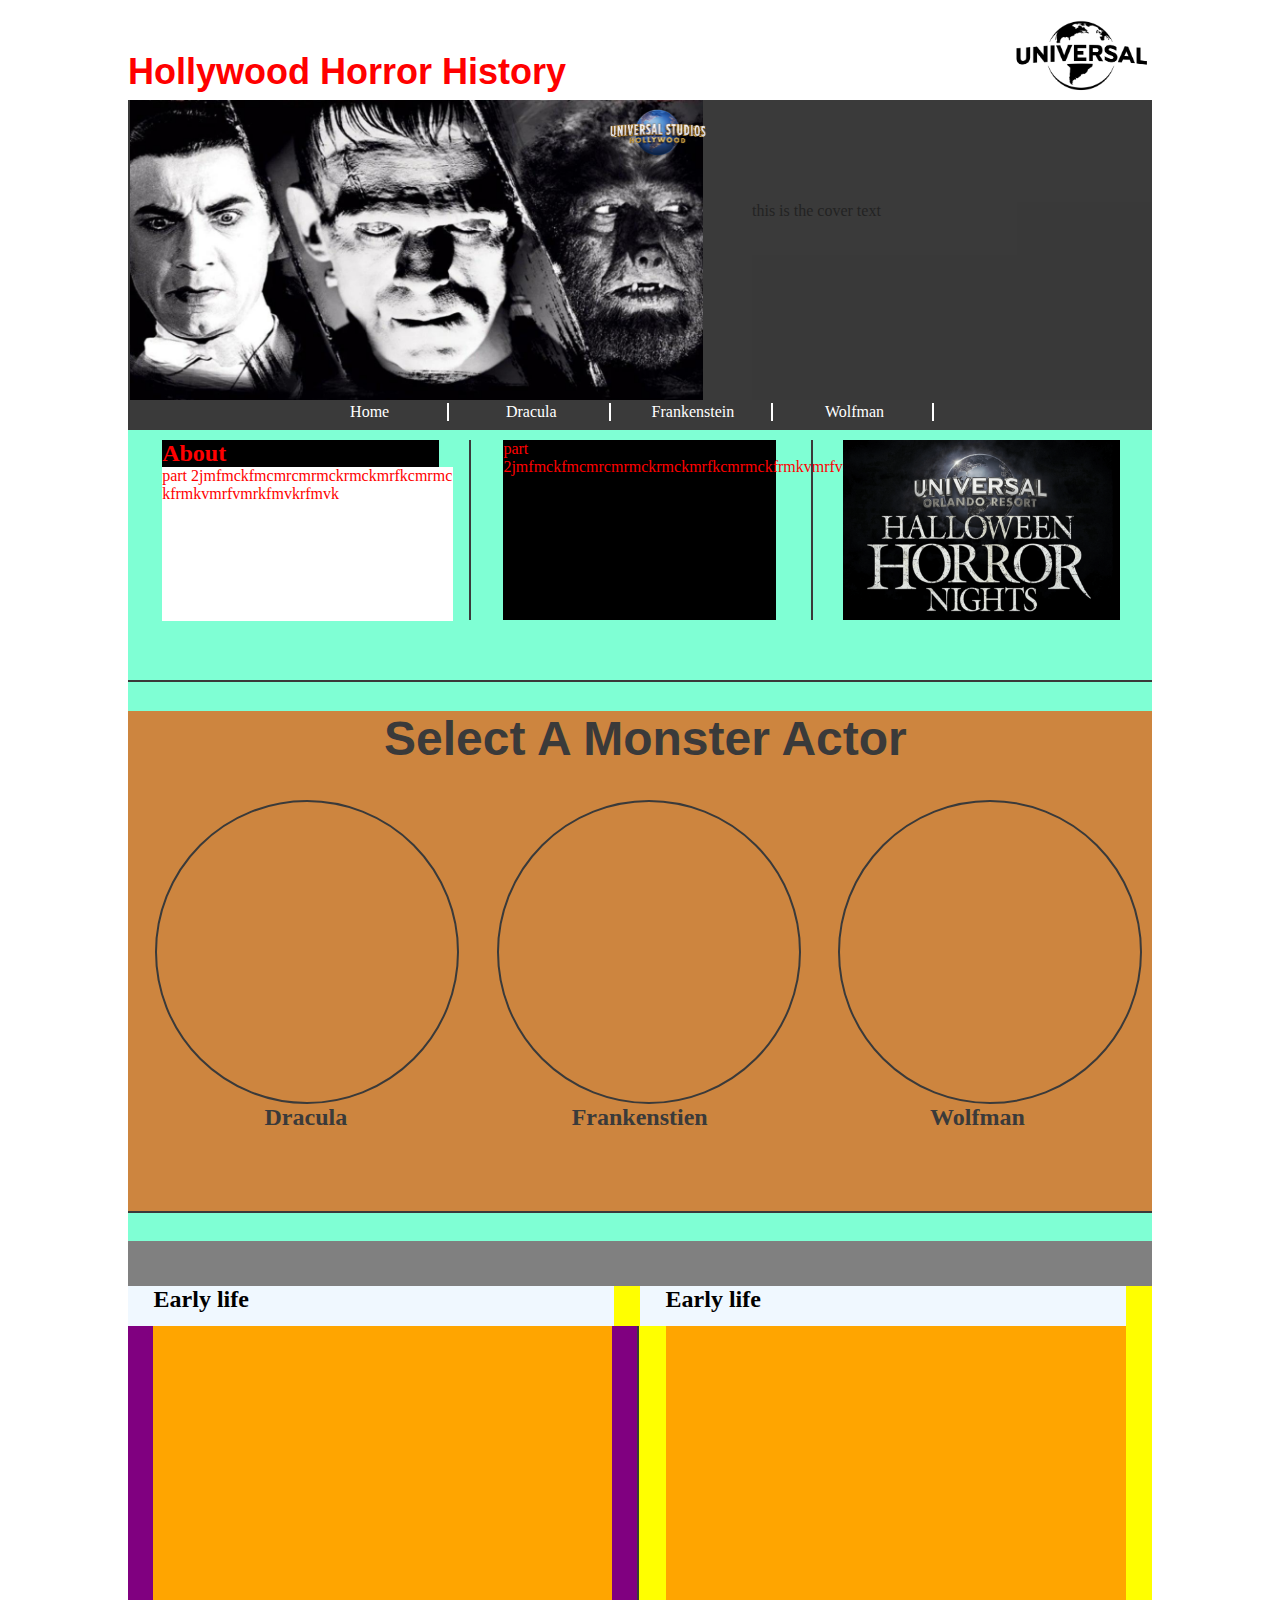
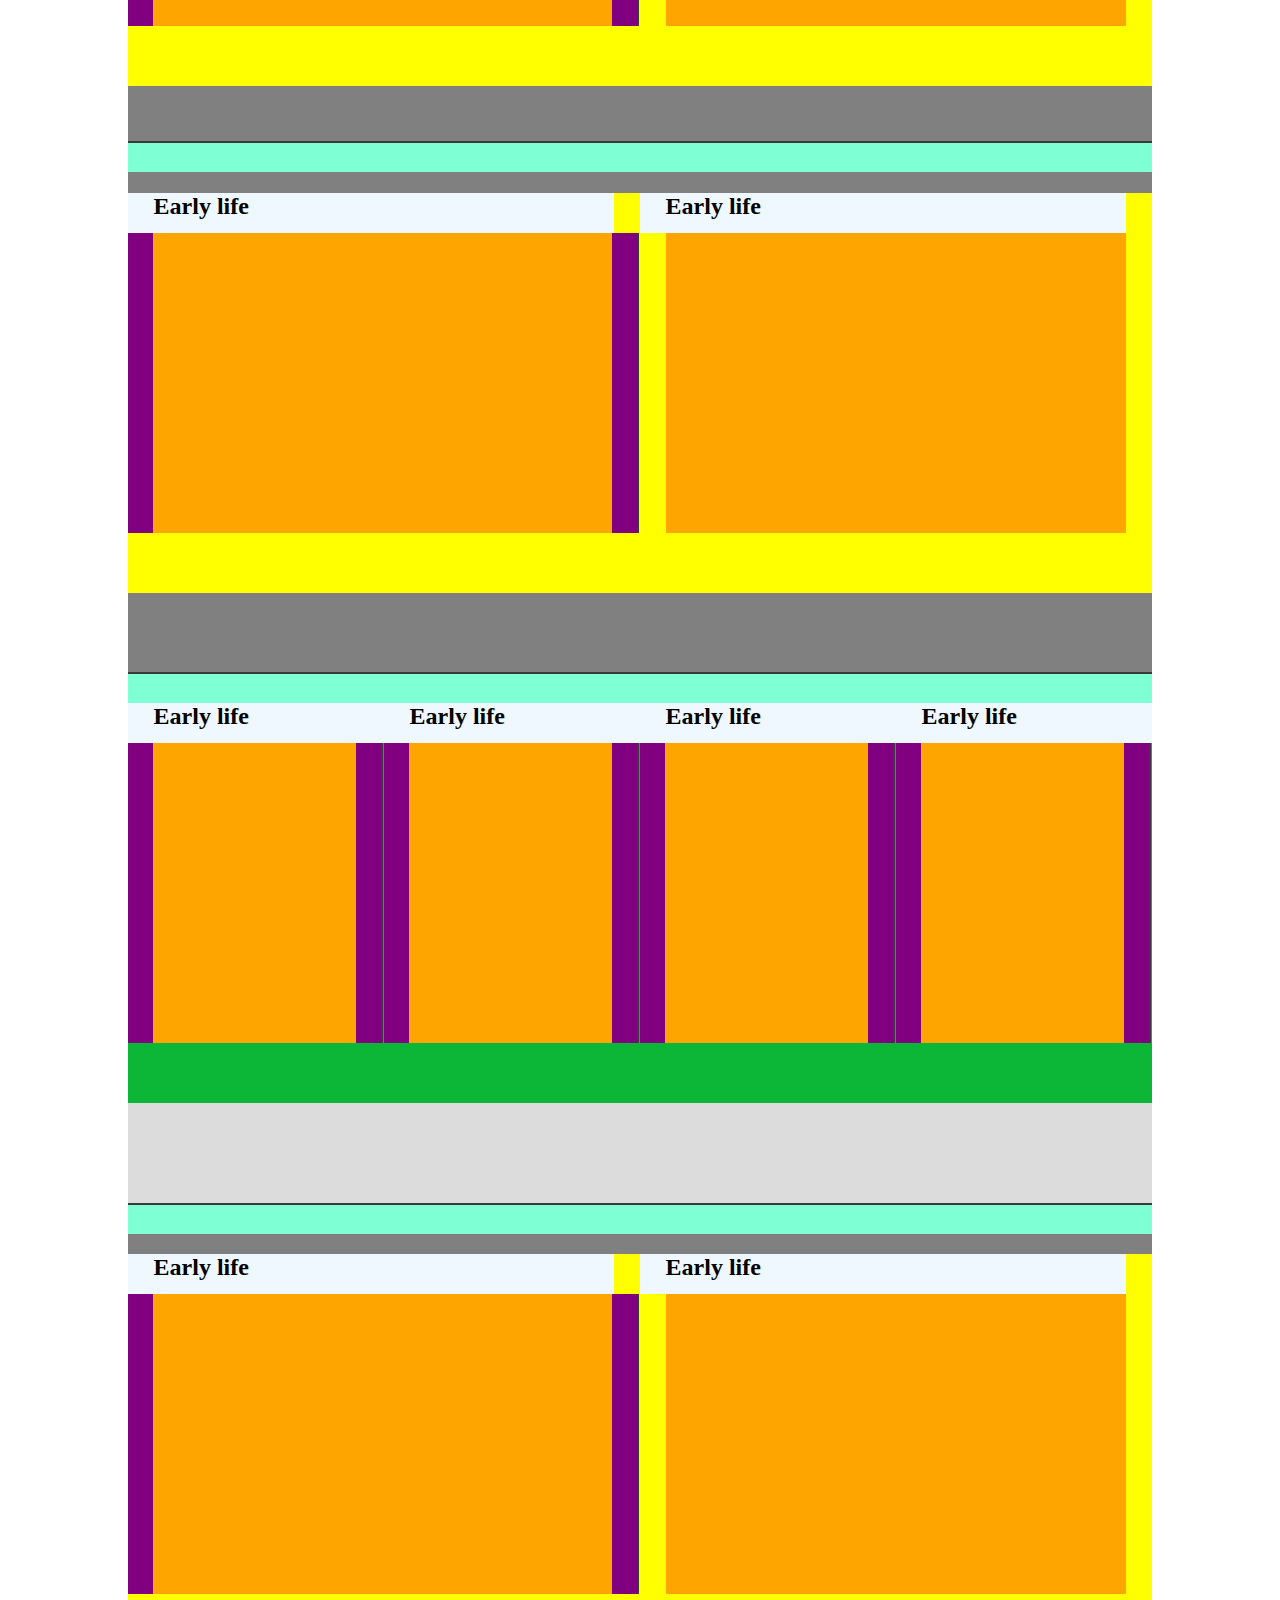
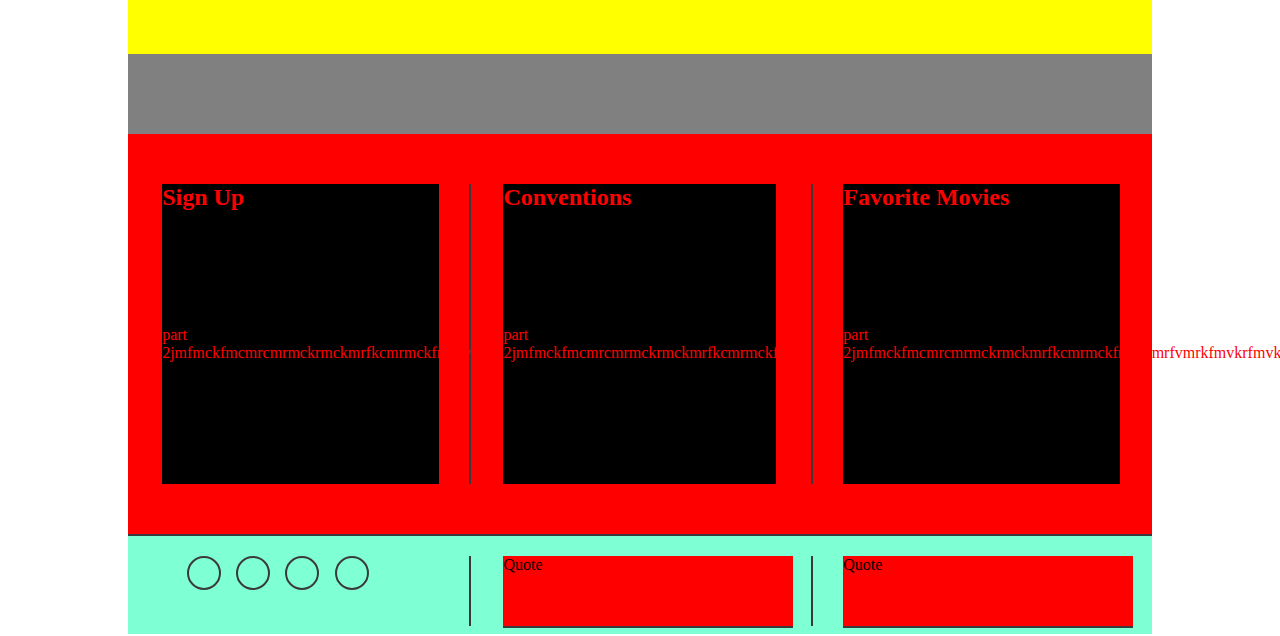
==== drac.html @ 8acd7051 "add alt tags and aria labels" ====
<!DOCTYPE html>
<html lang="en">
    <head>
        <meta charset="UTF-8">
        <meta http-equiv="X-UA-Compatible" content="IE=edge">
        <meta name="viewport" content="width=device-width, initial-scale=1.0">
        <title>Hollywood Horror History</title>
        <!-- link to stylesheet for this website -->
        <link rel="stylesheet" type="text/css" href="/assets/css/style.css">
    </head>
    <body>
        <header>
            <!--The main logo is internal link and the uni-logo is an external link -->
            <div class="Title-container">
                <div class="Title-box">
                <h1 id="Title">Hollywood Horror History</h1>
                </div>
                <div class="logo-container">
                    <a class="logo1" href="index.html" rel="noopener" alt="site logo of universal studios"
                    aria-label="opens hollywood horror history main website page">
                        <img  src="/assets/images/Universal-Logo.png"></a>
                </div>
            </div>
            <!--this will hold the hero image and a transparent panel with relavent information-->
            <div class="hero-container">
                <div class="hero-box">
                    <div id="hero-image">
                        <div id="cover">
                            this is the cover text
                            <div id="universal-hollywood">
                            </div>
                        </div>
                        <div class="img">
                            <div class="studios-icon">
                            </div>
                        </div>
                    </div>
                </div>
            </div>
        </header>
        <!-- nav is flush with header(hero-image) with links to other pages-->
        <nav>
            <div class="nav-box">
                <ul>
                    <li><a id="index" href="index.html" rel="noopener" aria-label="Brings you to the main web page">Home</a></li>
                    <li><a id="dracy" href="drac.html" rel="noopener"  aria-label="brings you to bela lugosis page">Dracula</a></li>
                    <li ><a id="franky" href="frank.html" rel="noopener" aria-label="brings you to borris page" >Frankenstein</a></li>
                    <li ><a id="wolfy" href="wolf.html" rel="noopener" aria-label="brings you to chaneys page">Wolfman</a></li>
                </ul>
            </div>
        </nav>
        <!-- main holds 3 sections with interactive content-->
        <!-- about section-->
        <main id="welcome-main">
            <section class="part1">
                <div class="box-container1">
                    <div class="box1">
                        <div class="top-content-left">
                            <div class="top-text-left">
                                <div class="about-left">
                                    <h2>About</h2>
                                    <p class="about">part 2jmfmckfmcmrcmrmckrmckmrfkcmrmckfrmkvmrfvmrkfmvkrfmvk</p>
                                </div>
                            </div>
                        </div>
                    </div>
                        <div class="box1">
                            <div class="top-content-center">
                                <div class="top-text-center">
                                   <div class="about-center">
                                         <h2></h2>
                                         <p>part 2jmfmckfmcmrcmrmckrmckmrfkcmrmckfrmkvmrfvmrkfmvkrfmvk</p>
                                   </div>
                                </div>
                            </div>
                        </div>
                        <div class="box1">
                            <div class="top-content-right"> 
                                <div class="top-text-right">
                                    <div class="about-right">
                                        <h2></h2>
                                        <img style=" height: 100%; width:100%;" src= "/assets/images/hhn-logo-Large.png">
                                  </div>
                                </div>
                            </div>
                        </div>
                    </div>
                </section>
                <!--Monster box icons-->
            <section class="part2">
                    <div class="box-container2">
                        <h2 id="selection-text">Select A Monster Actor</h2>
                        <div class="box1">
                            <a id="red-link" href="drac.html" rel="noopener"  aria-label="brings you to bela lugosis page">
                            <div class="monster-dracula">
                                <img src="/assets/images/drac-icon.jpg">
                            </div>
                            
                            <h2 class="drac-name">Dracula</h2>
                        </a>
                        </div>
                            <div class="box1">
                                <a id="green-link" href="frank.html" rel="noopener"  aria-label="brings you to bela lugosis page">
                                <div class="monster-frankenstien">
                                    <img src="/assets/images/frank-icon.jpg">
                                    </div>
                                <h2 class="frank-name">Frankenstien</h2>
                                </a>
                            </div>
                            <div class="box1">
                                <a id="orange-link" href="wolf.html" rel="noopener"  aria-label="brings you to bela lugosis page">
                                <div class="monster-wolfman">
                                    <img src="/assets/images/wolf-icon.jpg">
                                </div>
                                <h2 class="wolf-name">Wolfman</h2>
                            </a>
                            </div>
                        </div>
                </section>
                <!--Event days times and whats on-->
                <section class="part4">
                    <div class="box-container2">
                        <div class="box3">
                            <div class="heading-box2">
                                <h2>Early life</h2>
                            </div>
                            <div class="border-box2">
                                <div class="text-box2">
                                </div>
                            </div>
                        </div>
                        <div class="box3">
                            <div class="heading-box2">
                                <h2>Early life</h2>
                            </div>
                            <div class="border-box2none">
                                <div class="text-box2">
                                </div>
                            </div>
                        </div>
                    </div>
                       
                </section>
                <section class="part4">
                    <div class="box-container2">
                        <div class="box3">
                            <div class="heading-box2">
                                <h2>Early life</h2>
                            </div>
                            <div class="border-box2">
                                <div class="text-box2">
                                </div>
                            </div>
                        </div>
                        <div class="box3">
                            <div class="heading-box2">
                                <h2>Early life</h2>
                            </div>
                            <div class="border-box2none">
                                <div class="text-box2">
                                </div>
                            </div>
                        </div>
                    </div>
                </section>
                <section class="part3">
                    <div class="box-container2">
                        <div class="box2">
                            <div class="heading-box1">
                                <h2>Early life</h2>
                            </div>
                            <div class="border-box1">
                                <div class="text-box1">
                                    <i  id="fan" class="fa-brands fa-wolf-pack-battalion"></i>
                                </div>
                            </div>
                        </div>
                        <div class="box2">
                            <div class="heading-box1">
                                <h2>Early life</h2>
                            </div>
                            <div class="border-box1">
                                <div class="text-box1">
                                    <i id="fan" class="fa-brands fa-wizards-of-the-coast"></i>
                                    <img src="">
                                </div>
                            </div>
                        </div>
                        <div class="box2">
                            <div class="heading-box1">
                                <h2>Early life</h2>
                                <i id="fan" class="fa-brands fa-empire"></i>
                            </div>
                            <div class="border-box1">
                                <div class="text-box1">
                                </div>
                            </div>
                        </div>
                        <div class="box2">
                            <div class="heading-box1">
                                <h2>Early life</h2>
                            </div>
                            <div class="border-box1">
                                <div class="text-box1">
                                    <img src="">
                                </div>
                            </div>
                        </div>
                    </div>
                </section>
                <section class="part4">
                    <div class="box-container2">
                        <div class="box3">
                            <div class="heading-box2">
                                <h2>Early life</h2>
                            </div>
                            <div class="border-box2">
                                <div class="text-box2">
                                </div>
                            </div>
                        </div>
                        <div class="box3">
                            <div class="heading-box2">
                                <h2>Early life</h2>
                            </div>
                            <div class="border-box2none">
                                <div class="text-box2">
                                </div>
                            </div>
                        </div>
                    </div>
                       
                </section>
                <!-- With 2 and 3 wide column types defined -->
                <!--just copy and paste to add new sections of content-->
                <section class="part5">
                    <div class="box-container1">
                        <div class="box1">
                            <div class="section-content-left">
                                <div class="content-text-left">
                                    <div class="content-left">
                                        <h2>Sign Up</h2>
                                        <i id="fan" class="fa-solid fa-id-card"></i>
                                        <p>part 2jmfmckfmcmrcmrmckrmckmrfkcmrmckfrmkvmrfvmrkfmvkrfmvk</p>
                                    </div>
                                </div>
                            </div>
                        </div>
                            <div class="box1">
                                <div class="section-content-center">
                                    <div class="content-text-center">
                                       <div class="content-center">
                                             <h2>Conventions</h2>
                                             <i id="fan" class="fa-solid fa-users"></i>
                                             <p>part 2jmfmckfmcmrcmrmckrmckmrfkcmrmckfrmkvmrfvmrkfmvkrfmvk</p>
                                       </div>
                                    </div>
                                </div>
                            </div>
                            <div class="box1">
                                <div class="section-content-right"> 
                                    <div class="content-text-right">
                                        <div class="content-right">
                                            <h2>Favorite Movies</h2>
                                            <i id="fan" class="fa-solid fa-film"></i>
                                            <p>part 2jmfmckfmcmrcmrmckrmckmrfkcmrmckfrmkvmrfvmrkfmvkrfmvk</p>
                                            <!--<img style=" height:100%" width="100%" src="https://cor-cdn-static.bibliocommons.com/list_jacket_covers/live/133726921.png">
                                            --></div>
                                    </div>
                                </div>
                            </div>
                        </div>
                </section>
                <!--footer holds links to social media-->
            <footer>
                <div class="foot-container">
                    <div class="foot-box">
                        <div class="foot-left">
                           <div id="contain-left" class="link-container">
                                <a href="http://www.facebook.com" target="_blank" alt="This is a link to the facebook website" 
                                aria-label="Visit our facebook page (Opens in a new page"> 
                                    <div id="left-link" class="link-box">
                                        <i id="face" class="fa-brands fa-facebook-f"></i></a>
                                    </div>
                                </a>
                                <a href="http://www.twitter.com" target="_blank"  alt="This is a link to the twitter website"
                                aria-label="Visit our twitter page (Opens in a new page"> 
                                    <div class="link-box">
                                        <i id="twitt"class="fa-brands fa-twitter"></i>
                                    </div>
                                </a>
                                <a href="http://www.youtube.com" target="_blank"  alt="This is a link to the youtube website"
                                aria-label="Visit our youtube page (Opens in a new page"> 
                                    <div class="link-box">
                                        <i id ="tube" class="fa-brands fa-youtube"></i>
                                    </div>
                                <a href="http://www.instagram.com" target="_blank"  alt="This is a link to the instagram website"
                                aria-label="Visit our instagram page (Opens in a new page"> 
                                    <div id="right-link" class="link-box">
                                        <i id="gram"class="fa-brands fa-instagram"></i>
                                    </div>
                                </a>
                            </div>
                        </div>
                    </div>
                <div class="foot-box">
                        <div class="foot-center">
                            <div class="foot-text1">
                                Quote
                            </div>
                        </div>
                    </div>
                    <div class="foot-box">
                        <div class="foot-right"> 
                            <div class="foot-text2">
                                <div class="foot-text1">
                                    Quote
                                </div>
                            </div>
                        </div>
                    </div>
                </div>
            </footer>
        </main> 
        <!--copy and pasted script from love running project-->
        <script src="https://kit.fontawesome.com/d88aa43aec.js" crossorigin="anonymous"></script> 
    </body>
</html>
---- assets/css/style.css ----
*{
    margin: 0;
    padding: 0;
    border:none;
}
/* main title/heading to website index page*/
header{
    width: 100%;
    height:400px;
    padding:0;
}
/* header content */
/* main title of the page and thier alternatives*/
.Title-container{
    height:100px;
    width:80%;
    margin: 0 0 0 10%;
    padding: 0;
}
.Title-container > div{
display:inline-block;
}
.Title-box{
    float: left;
    height:100px;
    width:50%;
    margin: 0 0 0 0;
    font-size: large;
    font-family: sans-serif;
    padding: 0 0 0 0;
}
#Title{
   margin:0 0 0 0 ;
   padding: 10% 0 0 0;
   color:red;
}
/* This is the logo section */
.logo-container{
    height:100px;
    width:50%;
    margin: 0 0 0 0;
    font-size: large;
    font-family: sans-serif;
    padding: 0% 0 0 0;
}
.logo1{
    float:right;
    margin: 3% 0 0 0;
    height:80px;
    width:160px;
}
.logo1 img{
    float: right;
    height:80px;
    width:160;
}
/*This is the header/hero-image section*/
.hero-container{
    height:300px;
    width:100%;
}
.hero-box{
    margin: 0 0 0 10%;
    height: 300px;
    width: 80%;
}
#cover{
    color: black;
    margin: 10% 0 0 0;
    float: right;
    height: 200px;
    width:400px;
    background-color:#3a3a3a;
    opacity: 40%;
}
#universal-hollywood{
    height: 100px;
    width:100px;
}
#hero-image{
    overflow: hidden;
    height: 300px;
    width: 100%;
}
.img{
    background-image: url(/assets/images/universal-classic-monsters-index.jpg);
    background-size:contain;
    background-position: 2px;
    background-color: #3a3a3a;
    background-repeat: no-repeat;
    height:300px;
    width:1200px;
}
.studios-icon{
    margin: 0 0 0 40%;
    height: 80px;
    width: 100px;
    background-image: url(/assets/images/ush-header-logo-b.webp);
    background-size: contain ;
    background-repeat: no-repeat;
}
/* main navigation for website */
nav{
    margin: 0 0 0 10%;
    height:30px;
    width:80%;
    background-color: #3a3a3a;
    padding: 0;
}
.nav-box{
    float: left;
    height:30px;
    width: 80%;
    position: center;
    padding: 0;
}
nav ul {
    float: left;
    height: 30px;
    width:100%;
    margin: 0 0 0 20%;
}
nav ul li{
        height: 18px;
        width:15%;
        margin: 3px 0;
        display: inline-block;
        padding: 0 2% 0 2%;
        border-right: 2px solid #fff;
        color: #fff;
        text-align:center;
}
#nav-right{
    border-right: none;
}
nav ul li a{
    text-decoration: none;
    color:#fff;
}
nav ul li a:hover{
    text-decoration: none;
}
/* customised link colours associated with monster page*/
#index:hover{
    color: aqua;
}
#dracy:hover{
    color:red;
}
#franky:hover{
    color: lime;
}
#wolfy:hover{
    color: orangered;
}
/* main website content */
main{
    float: left;
    margin: 0 0 0 10%;
    width: 80%;
    background-color: aquamarine;
}
.part1{
    height: 250px;
    width: 100%;
}
.part2 {
    margin: 3% 0 0 0;
    height: 500px;
    width: 100%;
    background-color:peru;
}
.part3{
    margin: 3% 0 0 0;
    height: 500px;
    width: 100%;
    background-color: gainsboro;
}
.part4{
    margin: 3% 0 0 0;
    height: 500px;
    width: 100%;
    background-color: grey;
} 
.part5 {
    height: 400px;
    width: 100%;
    background-color: red;
}
.box-container1{
    margin: 0 0 0 0;
    height:100%;
    width:100%;
    border-bottom: 2px solid #3a3a3a;
}
.box-container2{
    height:500px;
    width:100%;
    border-bottom: 2px solid #3a3a3a;
}

.box1{
    float: left;
    height: 100%;
    width: 33.33%;
}
/* 2 column section */
.box2{   
    margin: 0 0 0 0;
    float: left; 
    height: 400px;
    width: 25%;
    background-color:rgb(12, 182, 55);
}
.box3{
    margin: 2% 0 0 0;
    float: left; 
    height: 400px;
    width: 50%;
    background-color:yellow;
}
.heading-box1{
    height:40px;
    width:90%;
    background-color: aliceblue;
    padding-left:10%;
}
.border-box1{
    height:300px;
    width:99%;
    background-color: purple;
    border-right: 2px solid #3a3a3a ;
}
.border-box1none{
    border: none;
}
.text-box1{
    margin:0 10% 0 10%;
    height:300px;
    width:80%;
    background-color: orange;
}
.heading-box2{
    height:40px;
    width:90%;
    background-color: aliceblue;
    padding-left:5%;
}
.border-box2{
    height:300px;
    width:99.5%;
    background-color: purple;
    border-right: 2px solid #3a3a3a ;
}
.border-box2none{
    border: none;
}
.text-box2{
    margin:0 0 0 5%;
    height:300px;
    width:90%;
    background-color: orange;
}
.box4{
    float: left;
    height: 100%;
    width: 80%;
    background-color:rgb(31, 163, 196);
    border-right:1px solid #3a3a3a ;
     margin: 0 10% 0 10%;
}

.box5{
    float: left;
    height: 100%;
    width: 82%;
    background-color:pink;
    border-right:1px solid #3a3a3a ;
    padding: 0 0 0 5%;
}
/* this box is for video media*/
.box-video{
    margin: 6.3% 0 0 0;
    float: left;
    height: 300px;
    width: 470px;
    background-color:rgb(111, 196, 31);
    border:1px solid #3a3a3a ;
    padding: 0 0 0 0;
}
/* About section columns*/
.top-content-left{
    float:left;
    margin: 0 0 0 10%;
    height: 200px;
    width: 90%;
    padding: 10px 0 0 0;
}
.top-content-right{
    float:left;
    margin: 0 10% 0 0;
    height: 200px;
    width: 90%;
    padding: 10px 0 0 0;
    text-align: center;
    text-align: left;
}
.top-content-center{
    float:left;
    height: 200px;
    width: 100%;
    padding: 10px 0 0 0;
    text-align: center;
    text-align: left;
}
.top-text-left{
    float: left;
    height:180px;
    width:100%;
    padding: 0 0 0 0;
    border-right: 2px solid #3a3a3a;
}
.top-text-right{
    float: left;
    height:180px;
    width:100%;
    border-left: 2px solid #3a3a3a;
}
.top-text-center{
    float: left;
    margin:  0 0 0 10%;
    height:180px;
    width:80%;
}
.about-left{
    color:red;
    float: left;
    height: 180px;    
    width: 90%;
    background-color: black;
}
.about-center{
    color:red;
    float: left;
    height: 180px;    
    width: 100%;
    background-color: black;
}
.about-right{
    color:red;
    float:left;
    margin: 0 0 0 10%;
    height: 180px;    
    width: 90%;
    background-color: black;
    overflow: hidden;
}
/* main content for three columns*/
.text-left{
    float:left;
    margin: 0 0 0 10%;
    height: 350px;
    width: 90%;
    padding: 10px 0 0 0;
    background-color: rgb(71, 255, 102);
}
.text-right{
    float:left;
    margin: 0 10% 0 0;
    height: 350px;
    width: 90%;
    padding: 10px 0 0 0;
    text-align: center;
    text-align: left;
    background-color: rgb(52, 14, 155);
}
.text-center{
    float:left;
    margin: 0 0 0 0;
    height: 350px;
    width: 100%;
    padding: 10px 0 0 0;
    text-align: center;
    text-align: left;
    background-color: rgb(21, 4, 100);
}
.about{
    word-break: break-all;
    height:154px;
    width: 291px;
    background-color: #fff;
}
#red-link:hover{
    color:red;
    text-decoration:none;  
}
/* Monster icons*/
#selection-text{
    margin: 0 0 0 25%;
    font-family: sans-serif;
    color:#3a3a3a;
    font-size:300%;
}
.monster-dracula{
    overflow: hidden;
    margin: 10% 0 0 8%;
    height: 300px;
    width: 300px;
    border-radius: 50%;
    border: 2px solid #3a3a3a;
}
.monster-dracula:hover{
    margin: 5% 20% 0 5%;
    height: 350px;
    width: 350px;
    border: 4px solid red;
}
.monster-dracula img{
    margin: 0 0 0 -5%;
    max-height: 150%;
    max-width: 150%;
}
.monster-frankenstien{
    overflow: hidden;
    margin: 10% 0 0 8%;
    height: 300px;
    width: 300px;
    overflow: hidden;
    border-radius: 50%;
    border: 2px solid #3a3a3a;
}
.monster-frankenstien:hover{
    margin: 5% 0 0 0;
    height: 350px;
    width: 350px;
    border: 4px solid lime;
}
.monster-frankenstien img{
    margin: 0 0 0 -5%;
    max-height: 150%;
    max-width: 150%;
}
.monster-wolfman{
    margin: 10% 0 0 8%;
    height: 300px;
    width: 300px;
    overflow: hidden;
    border-radius: 50%;
    border: 2px solid #3a3a3a;
}
.monster-wolfman:hover{
    margin: 5% 0 0 -4%;
    height: 350px;
    width: 350px;
    border: 4px solid orangered;
}
.monster-wolfman img{
    margin: 0 0 0 0;
    max-height: 134%;
    max-width: 134%;
}
.drac-name{
    margin: 0 0 0 40%;
}
#red-link{
    color: #3a3a3a;
    text-decoration:none;  
}
#red-link:hover{
    color:red;
    text-decoration:none;  
}
.frank-name{
    margin: 0 0 0 30%;
}
#green-link{
    color: #3a3a3a;
    text-decoration:none;  
}
#green-link:hover{
    color:lime;
    text-decoration:none;  
}
.wolf-name{
    margin: 0 0 0 35%;
}
#orange-link{
    color: #3a3a3a;
    text-decoration:none;  
}
#orange-link:hover{
    color:orange;
    text-decoration:none;  
}
/* 3column content*/
.section-content-left{
    float:left;
    margin: 0 0 0 10%;
    height: 350px;
    width: 90%;
    padding: 50px 0 0 0;
}
.section-content-right{
    float:left;
    margin: 0 10% 0 0;
    height: 350px;
    width: 90%;
    padding: 50px 0 0 0;
    text-align: center;
    text-align: left;
}
.section-content-center{
    float:left;
    height: 350px;
    width: 100%;
    padding: 50px 0 0 0;
    text-align: center;
    text-align: left;
}
.content-text-left{
    float: left;
    height:300px;
    width:100%;
    padding: 0 0 0 0;
    border-right: 2px solid #3a3a3a;
}
.content-text-right{
    float: left;
    height:300px;
    width:100%;
    border-left: 2px solid #3a3a3a;
}
.content-text-center{
    float: left;
    margin:  0 0 0 10%;
    height:300px;
    width:80%;
}
.content-left{
    color:red;
    float: left;
    height: 300px;    
    width: 90%;
    background-color: black;
}
.content-center{
    color:red;
    float: left;
    height: 300px;    
    width: 100%;
    background-color: black;
}
.content-right{
    color:red;
    float:left;
    margin: 0 0 0 10%;
    height: 300px;    
    width: 90%;
    background-color: black;
}
/* footer section of website*/
footer{
    float: left;
    height: 100px;
    width: 100%;
}
.foot-container{
    height:100px;
    width:100%;
    margin: 0;
    border-top: 2px solid #3a3a3a;
}
.foot-box{
    float: left;
    height: 100px;
    width: 33.33%;
}
.foot-left{
    float:left;
    margin: 0 0 0 10%;
    height: 100px;
    width: 90%;
    padding:0;
}
.foot-right{
    float:left;
    margin: 0 10% 0 0;
    height: 100px;
    width: 100%;
    padding:0;
    text-align: center;
    text-align: left;
}
.foot-center{
    float:left;
    margin: 0 0 0 0;
    height: 100px;
    width: 100%;
    padding:0;
    text-align: center;
    text-align: left;
}
.link-container{
margin: 20px 0 0 0;
height: 70px;
width: 100%;
border-right: 2px solid #3a3a3a;
}
#contain-left{
    border-right: 2px solid #3a3a3a;
}
.link-box{
    overflow: hidden;
    margin: 0 0 0 5%;
    float: left;
    height: 30px;
    width: 30px;
    border: 2px solid #3a3a3a;
    border-radius: 50%;
}
.link-box:hover{
    overflow: hidden;
    margin: 0 0 0 5%;
    float: left;
    height: 40px;
    width: 40px;
    border: 2px solid #3a3a3a;
    border-radius: 50%;
}
#left-link{
    margin-left: 8%;
}
#face{
    font-size: 200%;
    margin:18% 0 0 27%;
    height: 100%;
    width: 100%;
    color:#3a3a3a;
}
#face:hover{
    color:blue;
}
#twitt{
    font-size:200%;
    margin:17% 0 0 15%;
    height: 100%;
    width: 100%;
    color:#3a3a3a;
}
#twitt:hover{
    color:lightseagreen;
}
#tube{
    font-size:200%;
    margin:10% 0 0 5%;
    height: 100%;
    width: 100%;
    color:#3a3a3a;
}
#tube:hover{
    color:crimson;
}
#gram{
    font-size:230%;
    margin: 6% 0 0 9%;
    height: 100%;
    width: 100%;
    color:#3a3a3a;
}
#gram:hover{
    color:blueviolet;
}
.foot-text2{
    margin: 20px 10% 0 0;
   height:70px;
   width:90%; 
   border-left: 2px solid #3a3a3a;
}
.foot-text1{
    margin: 20px 0 0 10%;
   height:70px;
   width:290px;
   background-color:red; 
   border-bottom: 2px solid #3a3a3a;
}
/*content styling*/
#fan{
    margin: 30% 30% 0 30%;
    color:red;
    font-size: 100px;

}
#fan:hover{
    margin: 10% 10% 0 21%;
    color:red;
    font-size: 150px;
}
p{
}
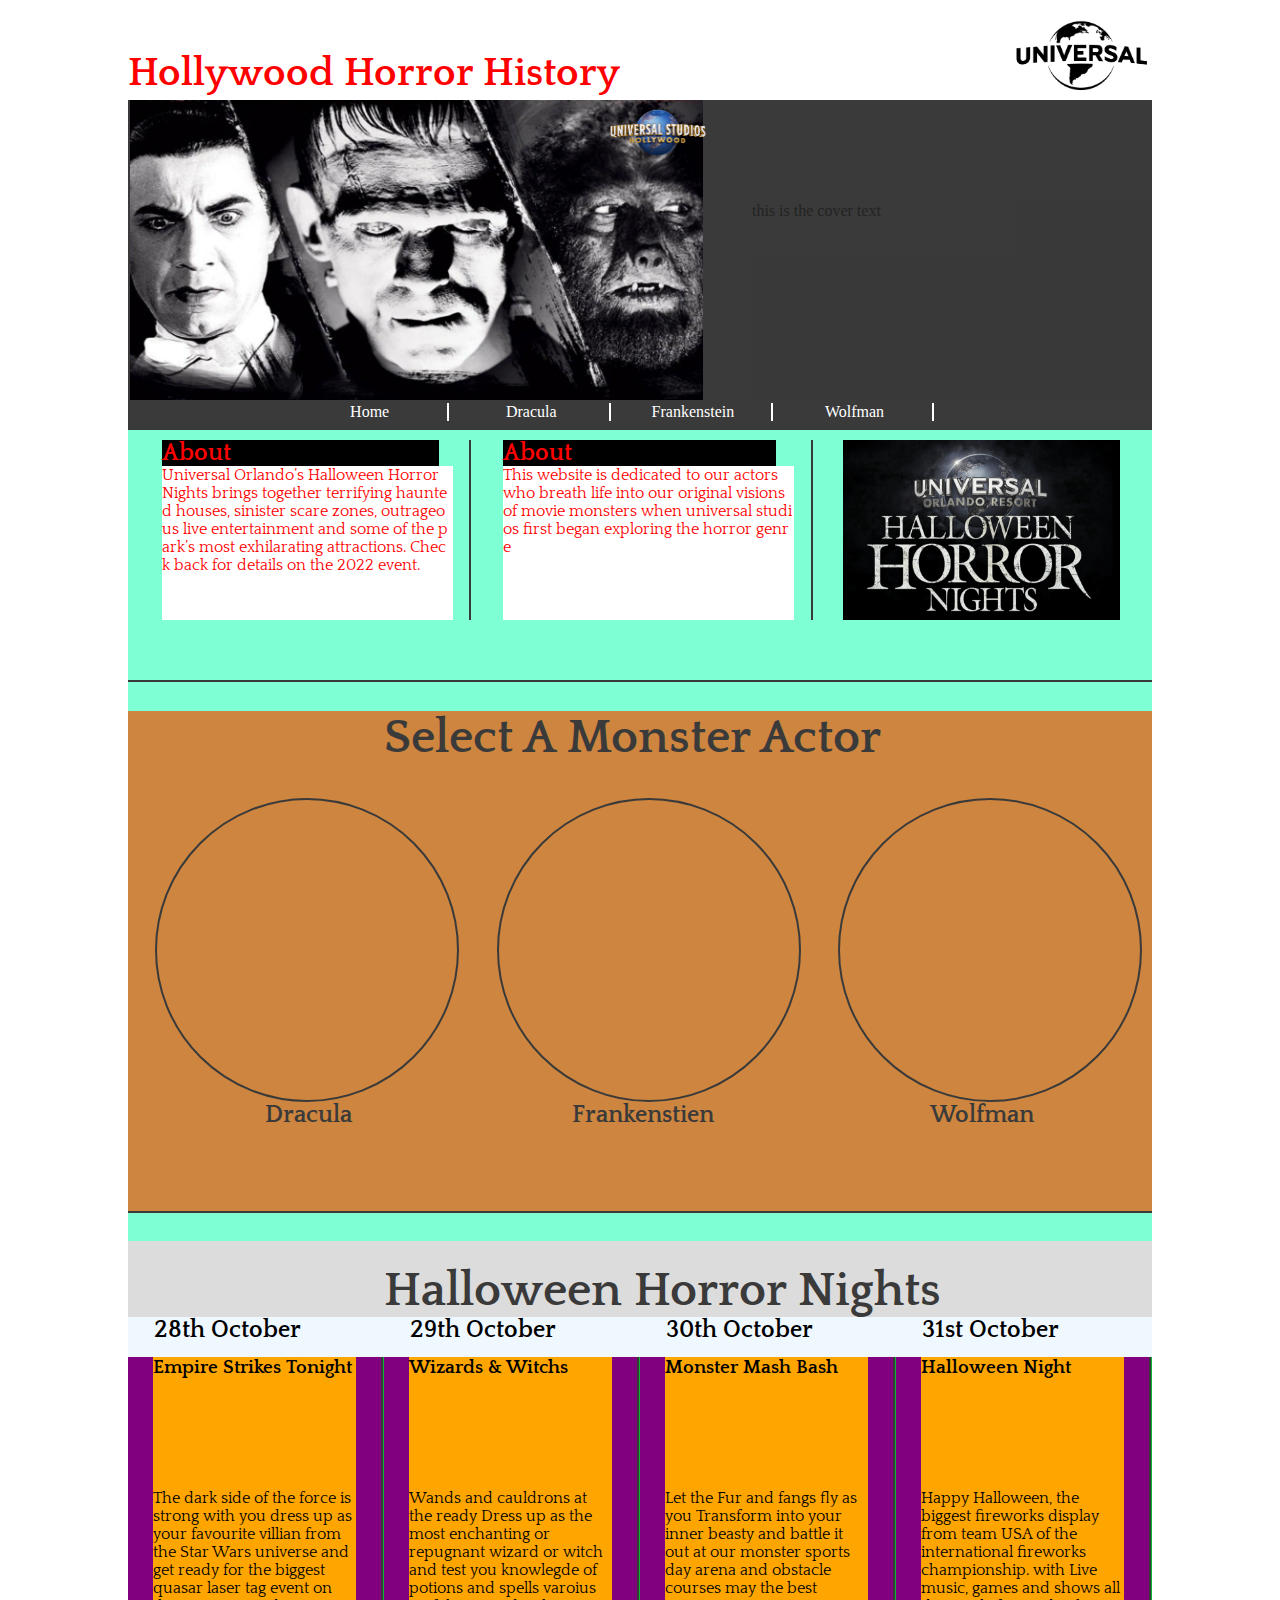
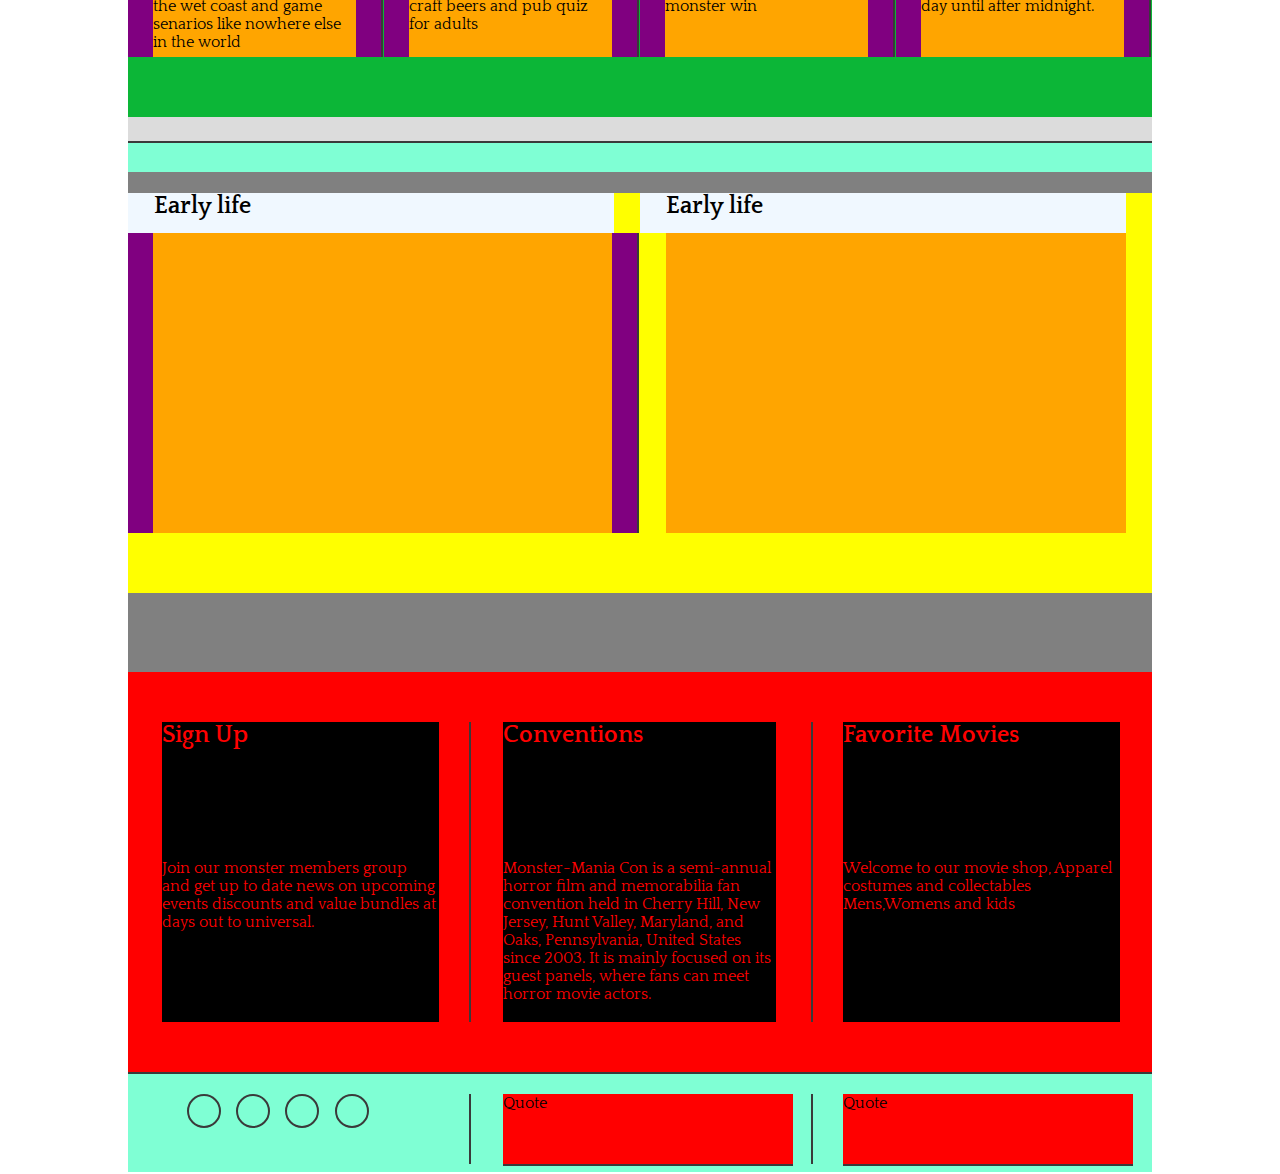
==== commit 08902a57: "add content in website index" ====
--- a/drac.html
+++ b/drac.html
@@ -7,6 +7,9 @@
         <title>Hollywood Horror History</title>
         <!-- link to stylesheet for this website -->
         <link rel="stylesheet" type="text/css" href="/assets/css/style.css">
+        <link rel="preconnect" href="https://fonts.googleapis.com">
+        <link rel="preconnect" href="https://fonts.gstatic.com" crossorigin>
+        <link href="https://fonts.googleapis.com/css2?family=Quattrocento:wght@400;700&family=Roboto:wght@300&display=swap" rel="stylesheet">
     </head>
     <body>
         <header>
@@ -59,7 +62,11 @@
                             <div class="top-text-left">
                                 <div class="about-left">
                                     <h2>About</h2>
-                                    <p class="about">part 2jmfmckfmcmrcmrmckrmckmrfkcmrmckfrmkvmrfvmrkfmvkrfmvk</p>
+                                    <!-- This text comes from the offical universal website-->
+                                    <p class="about">Universal Orlando’s Halloween Horror Nights brings
+                                        together terrifying haunted houses, sinister scare zones, outrageous
+                                        live entertainment and some of the park’s most exhilarating attractions.
+                                        Check back for details on the 2022 event.</p>
                                 </div>
                             </div>
                         </div>
@@ -68,8 +75,11 @@
                             <div class="top-content-center">
                                 <div class="top-text-center">
                                    <div class="about-center">
-                                         <h2></h2>
-                                         <p>part 2jmfmckfmcmrcmrmckrmckmrfkcmrmckfrmkvmrfvmrkfmvkrfmvk</p>
+                                         <h2>About</h2>
+                                         <p class="about">This website is dedicated to our actors who breath life into our
+                                             original visions of movie monsters when universal studios first
+                                             began exploring the horror genre
+                                         </p>
                                    </div>
                                 </div>
                             </div>
@@ -79,7 +89,11 @@
                                 <div class="top-text-right">
                                     <div class="about-right">
                                         <h2></h2>
-                                        <img style=" height: 100%; width:100%;" src= "/assets/images/hhn-logo-Large.png">
+                                        <a href="https://www.universalorlando.com/web/en/us/things-to-do/events/halloween-horror-nights">
+                                        <img style=" height: 100%; width:100%;" src= "/assets/images/hhn-logo-Large.png" 
+                                        alt="image of the halloween horror nights offical poster" 
+                                        aria-label="Visit our universal halloween horror nights page (Opens in a new page)">
+                                        </a>
                                   </div>
                                 </div>
                             </div>
@@ -91,7 +105,9 @@
                     <div class="box-container2">
                         <h2 id="selection-text">Select A Monster Actor</h2>
                         <div class="box1">
-                            <a id="red-link" href="drac.html" rel="noopener"  aria-label="brings you to bela lugosis page">
+                            <a id="red-link" href="drac.html" rel="noopener"  
+                            alt=" black and white circlular image of the actor bela lugosi as dracula"  
+                            aria-label="brings you to bela lugosis page">
                             <div class="monster-dracula">
                                 <img src="/assets/images/drac-icon.jpg">
                             </div>
@@ -100,7 +116,9 @@
                         </a>
                         </div>
                             <div class="box1">
-                                <a id="green-link" href="frank.html" rel="noopener"  aria-label="brings you to bela lugosis page">
+                                <a id="green-link" href="frank.html" rel="noopener" 
+                                alt=" black and white circlular image of the actor borris karloff as frankenstien"
+                                aria-label="brings you to borris karloff page">
                                 <div class="monster-frankenstien">
                                     <img src="/assets/images/frank-icon.jpg">
                                     </div>
@@ -108,7 +126,9 @@
                                 </a>
                             </div>
                             <div class="box1">
-                                <a id="orange-link" href="wolf.html" rel="noopener"  aria-label="brings you to bela lugosis page">
+                                <a id="orange-link" href="wolf.html" rel="noopener"
+                                alt=" black and white circlular image of the actor lon chaney jr. as wolfman"
+                                aria-label="brings you to lon chaney jr. page">
                                 <div class="monster-wolfman">
                                     <img src="/assets/images/wolf-icon.jpg">
                                 </div>
@@ -118,91 +138,70 @@
                         </div>
                 </section>
                 <!--Event days times and whats on-->
-                <section class="part4">
-                    <div class="box-container2">
-                        <div class="box3">
-                            <div class="heading-box2">
-                                <h2>Early life</h2>
-                            </div>
-                            <div class="border-box2">
-                                <div class="text-box2">
-                                </div>
-                            </div>
-                        </div>
-                        <div class="box3">
-                            <div class="heading-box2">
-                                <h2>Early life</h2>
-                            </div>
-                            <div class="border-box2none">
-                                <div class="text-box2">
-                                </div>
-                            </div>
-                        </div>
-                    </div>
-                       
-                </section>
-                <section class="part4">
-                    <div class="box-container2">
-                        <div class="box3">
-                            <div class="heading-box2">
-                                <h2>Early life</h2>
-                            </div>
-                            <div class="border-box2">
-                                <div class="text-box2">
-                                </div>
-                            </div>
-                        </div>
-                        <div class="box3">
-                            <div class="heading-box2">
-                                <h2>Early life</h2>
-                            </div>
-                            <div class="border-box2none">
-                                <div class="text-box2">
-                                </div>
-                            </div>
-                        </div>
-                    </div>
-                </section>
                 <section class="part3">
                     <div class="box-container2">
+                        <h2 id="selection-text">Halloween Horror Nights</h2>
                         <div class="box2">
                             <div class="heading-box1">
-                                <h2>Early life</h2>
+                                <h2>28th October</h2>
                             </div>
                             <div class="border-box1">
                                 <div class="text-box1">
-                                    <i  id="fan" class="fa-brands fa-wolf-pack-battalion"></i>
+                                    <h3>Empire Strikes Tonight</h3>
+                                    <i id="fan" class="fa-brands fa-empire"></i>
+                                    <p>The dark side of the force is strong with you
+                                        dress up as your favourite villian from the Star Wars
+                                        universe and get ready for the biggest quasar laser tag event 
+                                        on the wet coast and game senarios like nowhere else in the world
+                                    </p>
                                 </div>
                             </div>
                         </div>
                         <div class="box2">
                             <div class="heading-box1">
-                                <h2>Early life</h2>
+                                <h2>29th October</h2>
                             </div>
                             <div class="border-box1">
                                 <div class="text-box1">
+                                    <h3>Wizards & Witchs</h3>
                                     <i id="fan" class="fa-brands fa-wizards-of-the-coast"></i>
+                                    <p>Wands and cauldrons at the ready Dress up as 
+                                        the most enchanting or repugnant wizard or witch
+                                        and test you knowlegde of potions and spells 
+                                        varoius craft beers and pub quiz for adults
+                                    </p>
                                     <img src="">
                                 </div>
                             </div>
                         </div>
                         <div class="box2">
                             <div class="heading-box1">
-                                <h2>Early life</h2>
-                                <i id="fan" class="fa-brands fa-empire"></i>
+                                <h2>30th October</h2>
                             </div>
                             <div class="border-box1">
                                 <div class="text-box1">
+                                    <h3>Monster Mash Bash</h3>
+                                    <i  id="fan" class="fa-brands fa-wolf-pack-battalion"></i>
+                                    <p>Let the Fur and fangs fly as you Transform into 
+                                        your inner beasty and battle it out at our monster
+                                        sports day arena and obstacle courses may the best 
+                                        monster win
+                                    </p>
                                 </div>
                             </div>
                         </div>
                         <div class="box2">
                             <div class="heading-box1">
-                                <h2>Early life</h2>
+                                <h2>31st October</h2>
                             </div>
                             <div class="border-box1">
                                 <div class="text-box1">
-                                    <img src="">
+                                    <h3>Halloween Night</h3>
+                                    <i  id="fan" class="fa-brands fa-wolf-pack-battalion"></i>
+                                    <p> Happy Halloween, the biggest fireworks display from
+                                        team USA of the international fireworks championship.
+                                        with Live music, games and shows all day until after midnight.
+                                    </p>
                                 </div>
                             </div>
                         </div>
@@ -241,7 +240,9 @@
                                     <div class="content-left">
                                         <h2>Sign Up</h2>
                                         <i id="fan" class="fa-solid fa-id-card"></i>
-                                        <p>part 2jmfmckfmcmrcmrmckrmckmrfkcmrmckfrmkvmrfvmrkfmvkrfmvk</p>
+                                        <p>Join our monster members group and get up to date news on upcoming events
+                                            discounts and value bundles at days out to universal.
+                                        </p>
                                     </div>
                                 </div>
                             </div>
@@ -252,7 +253,12 @@
                                        <div class="content-center">
                                              <h2>Conventions</h2>
                                              <i id="fan" class="fa-solid fa-users"></i>
-                                             <p>part 2jmfmckfmcmrcmrmckrmckmrfkcmrmckfrmkvmrfvmrkfmvkrfmvk</p>
+                                             <p>Monster-Mania Con is a semi-annual horror 
+                                                 film and memorabilia fan convention held in Cherry 
+                                                 Hill, New Jersey, Hunt Valley, Maryland, and Oaks, 
+                                                 Pennsylvania, United States since 2003. It is mainly 
+                                                 focused on its guest panels, where fans can meet horror 
+                                                 movie actors.</p>
                                        </div>
                                     </div>
                                 </div>
@@ -263,7 +269,9 @@
                                         <div class="content-right">
                                             <h2>Favorite Movies</h2>
                                             <i id="fan" class="fa-solid fa-film"></i>
-                                            <p>part 2jmfmckfmcmrcmrmckrmckmrfkcmrmckfrmkvmrfvmrkfmvkrfmvk</p>
+                                            <p>Welcome to our movie shop, Apparel costumes and collectables
+                                                Mens,Womens and kids
+                                            </p>
                                             <!--<img style=" height:100%" width="100%" src="https://cor-cdn-static.bibliocommons.com/list_jacket_covers/live/133726921.png">
                                             --></div>
                                     </div>
@@ -278,24 +286,24 @@
                         <div class="foot-left">
                            <div id="contain-left" class="link-container">
                                 <a href="http://www.facebook.com" target="_blank" alt="This is a link to the facebook website" 
-                                aria-label="Visit our facebook page (Opens in a new page"> 
+                                aria-label="Visit our facebook page (Opens in a new page)"> 
                                     <div id="left-link" class="link-box">
                                         <i id="face" class="fa-brands fa-facebook-f"></i></a>
                                     </div>
                                 </a>
                                 <a href="http://www.twitter.com" target="_blank"  alt="This is a link to the twitter website"
-                                aria-label="Visit our twitter page (Opens in a new page"> 
+                                aria-label="Visit our twitter page (Opens in a new page)"> 
                                     <div class="link-box">
                                         <i id="twitt"class="fa-brands fa-twitter"></i>
                                     </div>
                                 </a>
                                 <a href="http://www.youtube.com" target="_blank"  alt="This is a link to the youtube website"
-                                aria-label="Visit our youtube page (Opens in a new page"> 
+                                aria-label="Visit our youtube page (Opens in a new page)"> 
                                     <div class="link-box">
                                         <i id ="tube" class="fa-brands fa-youtube"></i>
                                     </div>
                                 <a href="http://www.instagram.com" target="_blank"  alt="This is a link to the instagram website"
-                                aria-label="Visit our instagram page (Opens in a new page"> 
+                                aria-label="Visit our instagram page (Opens in a new page)"> 
                                     <div id="right-link" class="link-box">
                                         <i id="gram"class="fa-brands fa-instagram"></i>
                                     </div>
--- a/assets/css/style.css
+++ b/assets/css/style.css
@@ -25,11 +25,12 @@
     height:100px;
     width:50%;
     margin: 0 0 0 0;
-    font-size: large;
-    font-family: sans-serif;
     padding: 0 0 0 0;
 }
 #Title{
+   font-family: 'Quattrocento', serif;
+   font-weight: bold;
+   font-size: 40px;
    margin:0 0 0 0 ;
    padding: 10% 0 0 0;
    color:red;
@@ -155,10 +156,14 @@
 }
 /* main website content */
 main{
+    font-family: 'Quattrocento', serif;
     float: left;
     margin: 0 0 0 10%;
     width: 80%;
     background-color: aquamarine;
+}
+main h2{
+    font-family: 'Quattrocento', serif;
 }
 .part1{
     height: 250px;
@@ -396,10 +401,11 @@
 }
 /* Monster icons*/
 #selection-text{
-    margin: 0 0 0 25%;
-    font-family: sans-serif;
-    color:#3a3a3a;
-    font-size:300%;
+       font-family: 'Quattrocento', serif;
+       font-weight: bold;
+       margin: 0 0 0 25%;
+       color:#3a3a3a;
+       font-size:300%;
 }
 .monster-dracula{
     overflow: hidden;
@@ -460,6 +466,7 @@
     max-width: 134%;
 }
 .drac-name{
+    font-family:'Quattrocento', serif;
     margin: 0 0 0 40%;
 }
 #red-link{
@@ -471,6 +478,7 @@
     text-decoration:none;  
 }
 .frank-name{
+    font-family:'Quattrocento', serif;
     margin: 0 0 0 30%;
 }
 #green-link{
@@ -482,6 +490,7 @@
     text-decoration:none;  
 }
 .wolf-name{
+    font-family:'Quattrocento', serif;
     margin: 0 0 0 35%;
 }
 #orange-link{
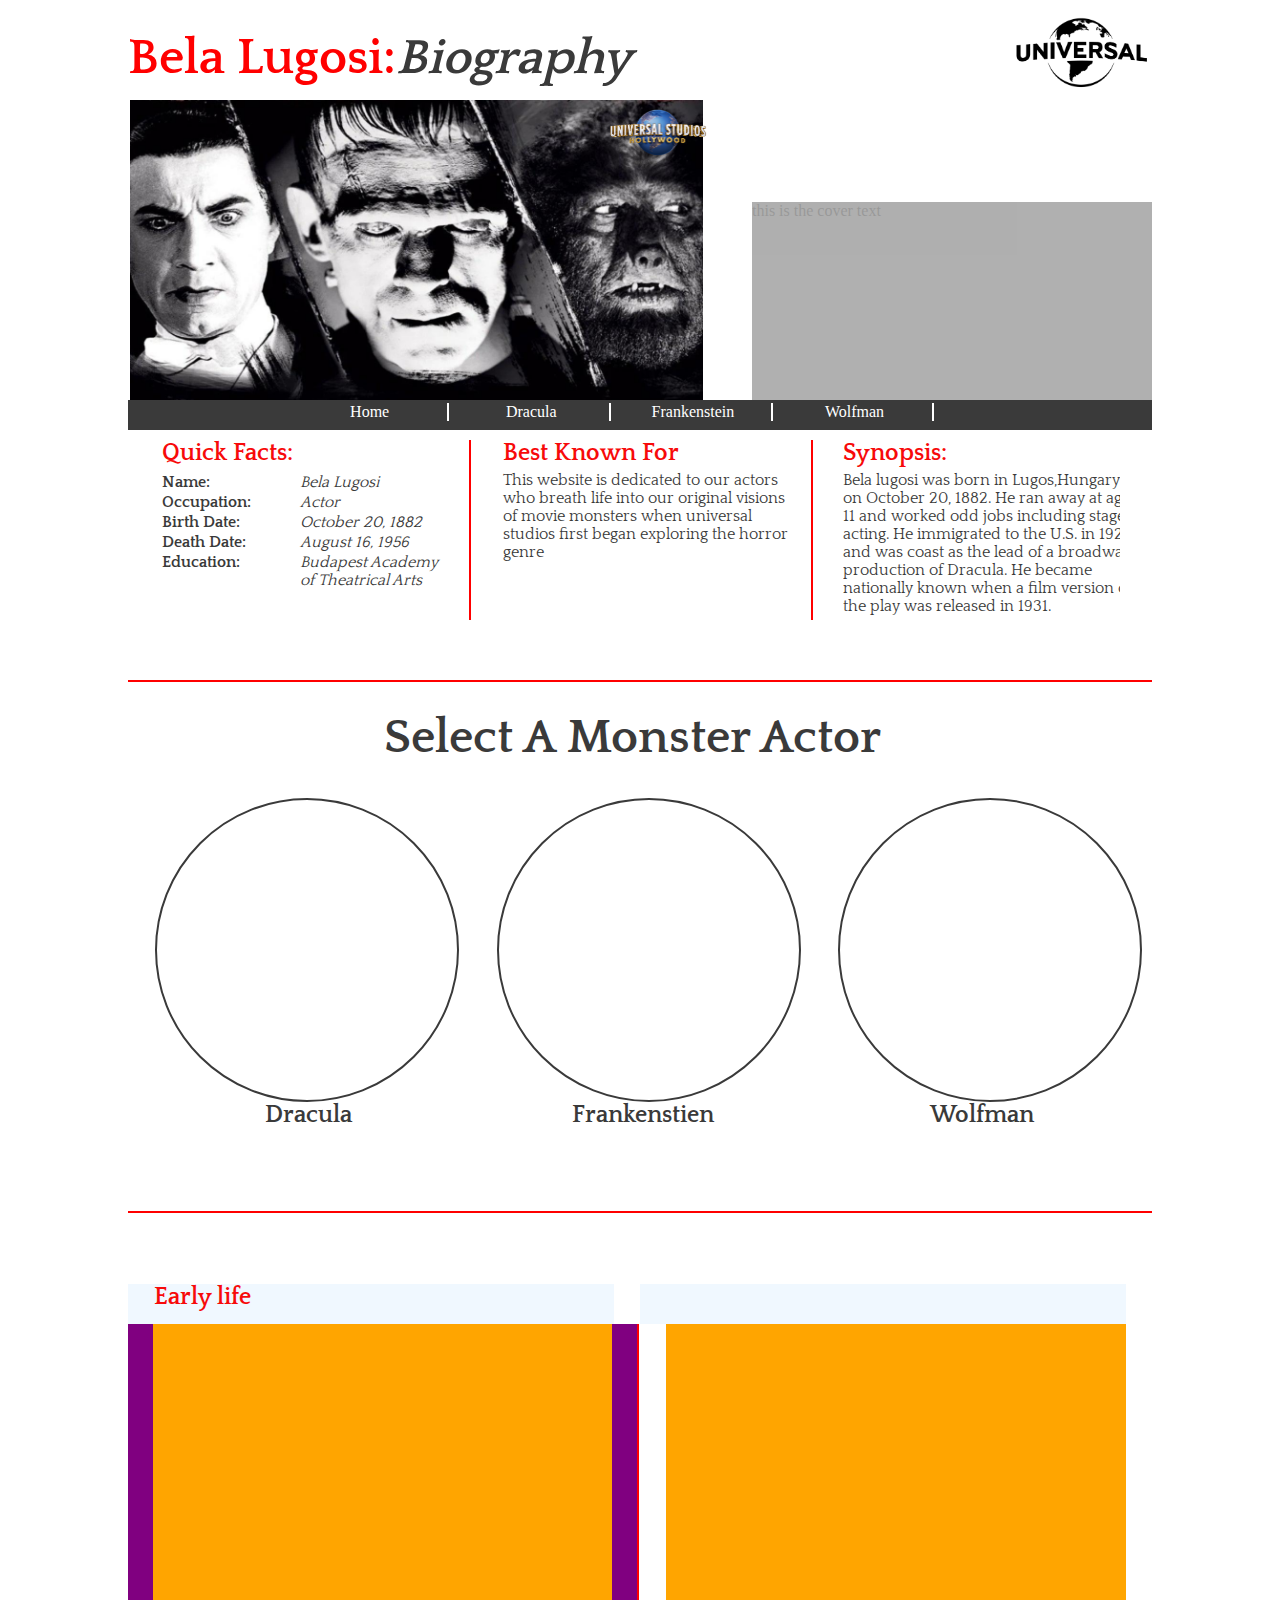
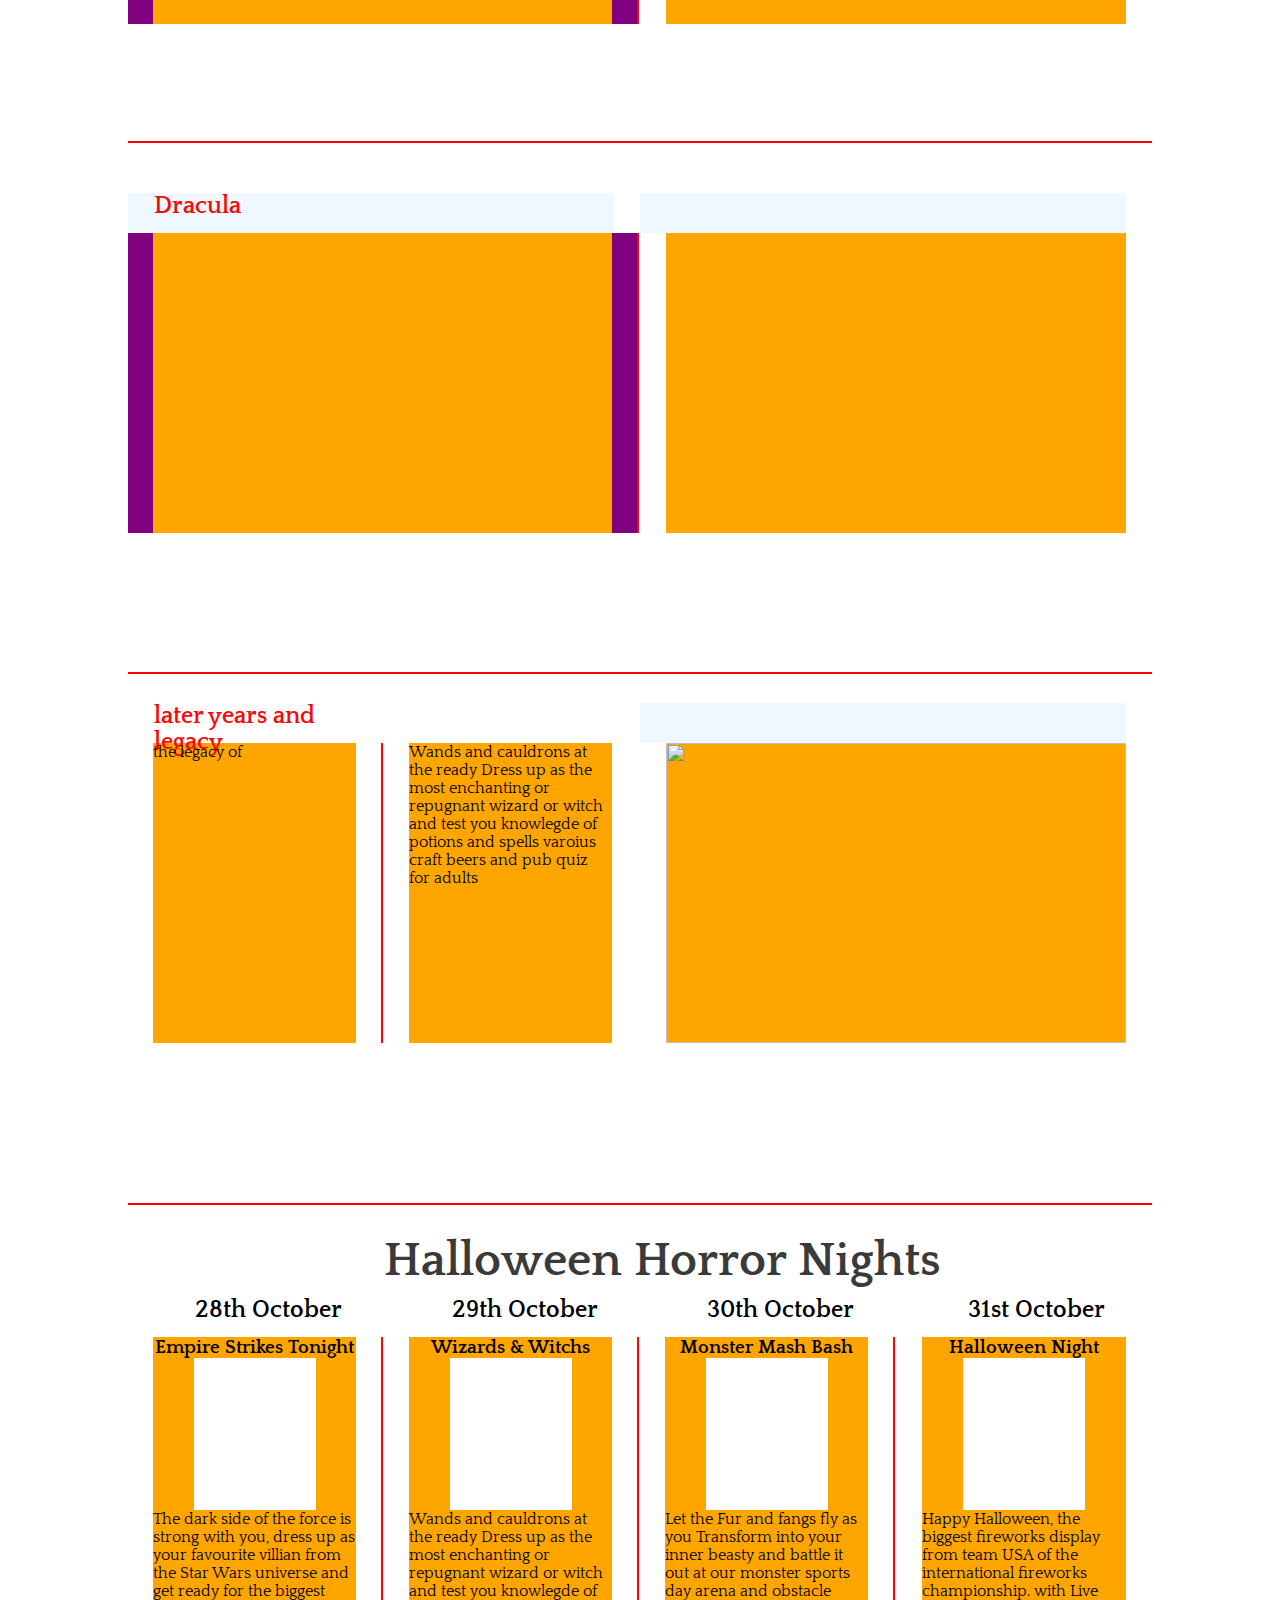
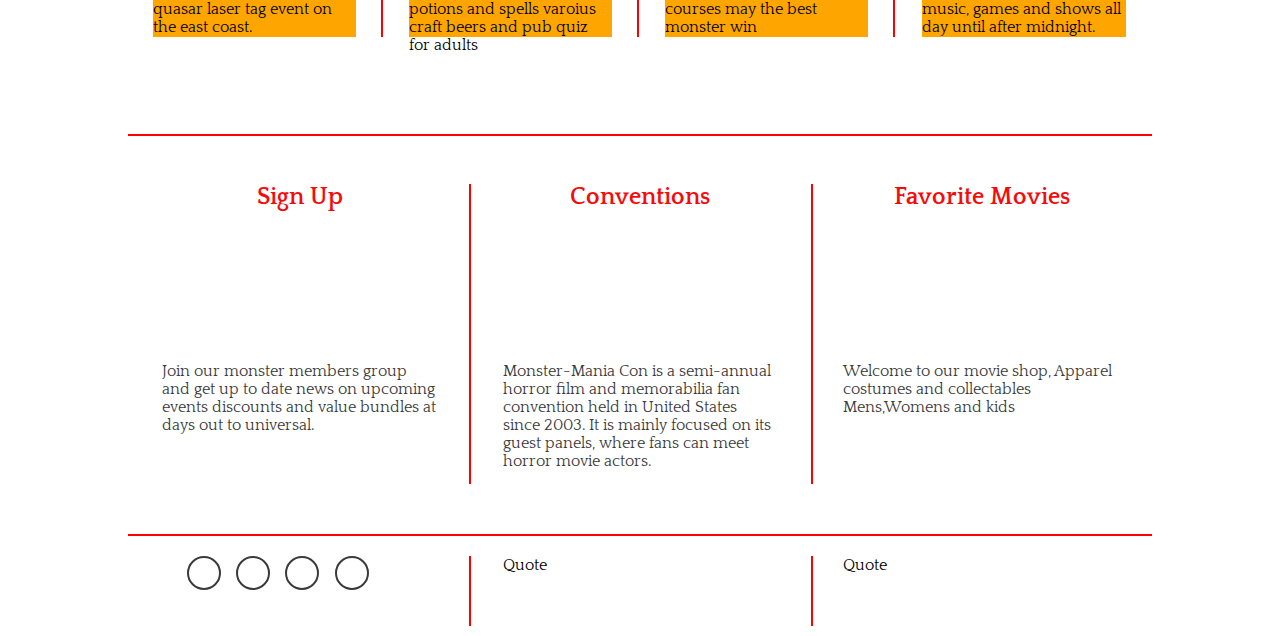
==== commit ba15a6a4: "add finish to popping icons" ====
--- a/drac.html
+++ b/drac.html
@@ -14,9 +14,9 @@
     <body>
         <header>
             <!--The main logo is internal link and the uni-logo is an external link -->
-            <div class="Title-container">
-                <div class="Title-box">
-                <h1 id="Title">Hollywood Horror History</h1>
+            <div class="title-container">
+                <div class="title-box">
+                <h1 class="title" id="bela-title">Bela Lugosi:<em>Biography</em></h1>
                 </div>
                 <div class="logo-container">
                     <a class="logo1" href="index.html" rel="noopener" alt="site logo of universal studios"
@@ -56,17 +56,19 @@
         <!-- about section-->
         <main id="welcome-main">
             <section class="part1">
-                <div class="box-container1">
+                <div class="box-container1 red-border3">
                     <div class="box1">
                         <div class="top-content-left">
-                            <div class="top-text-left">
+                            <div class="top-text-left red-border2">
                                 <div class="about-left">
-                                    <h2>About</h2>
-                                    <!-- This text comes from the offical universal website-->
-                                    <p class="about">Universal Orlando’s Halloween Horror Nights brings
-                                        together terrifying haunted houses, sinister scare zones, outrageous
-                                        live entertainment and some of the park’s most exhilarating attractions.
-                                        Check back for details on the 2022 event.</p>
+                                    <h2 class="title-red">Quick Facts:</h2>
+                                    <ul>
+                                        <li><strong>Name:</strong>            <em>Bela Lugosi</em></li>
+                                        <li><strong>Occupation:</strong>     <em> Actor</em></li>
+                                        <li><strong>Birth Date:</strong>      <em>October 20, 1882</em></li>
+                                        <li><strong>Death Date:</strong>     <em>August 16, 1956</em></li>
+                                        <li><strong>Education:</strong>      <em> Budapest Academy of Theatrical Arts</em></li>
+                                    </ul>
                                 </div>
                             </div>
                         </div>
@@ -75,7 +77,7 @@
                             <div class="top-content-center">
                                 <div class="top-text-center">
                                    <div class="about-center">
-                                         <h2>About</h2>
+                                         <h2 class="title-red" >Best Known For</h2>
                                          <p class="about">This website is dedicated to our actors who breath life into our
                                              original visions of movie monsters when universal studios first
                                              began exploring the horror genre
@@ -86,14 +88,17 @@
                         </div>
                         <div class="box1">
                             <div class="top-content-right"> 
-                                <div class="top-text-right">
+                                <div class="top-text-right red-border4">
                                     <div class="about-right">
-                                        <h2></h2>
-                                        <a href="https://www.universalorlando.com/web/en/us/things-to-do/events/halloween-horror-nights">
-                                        <img style=" height: 100%; width:100%;" src= "/assets/images/hhn-logo-Large.png" 
-                                        alt="image of the halloween horror nights offical poster" 
-                                        aria-label="Visit our universal halloween horror nights page (Opens in a new page)">
-                                        </a>
+                                        <h2 class="title-red">Synopsis:</h2>
+                                        <p class="about">Bela lugosi was born in Lugos,Hungary
+                                            on October 20, 1882. He ran away at age 11
+                                            and worked odd jobs including stage acting.
+                                            He immigrated to the U.S. in 1921 and was coast
+                                            as the lead of a broadway production of Dracula.
+                                            He became nationally known when a film version of the play
+                                            was released in 1931.
+                                        </p>
                                   </div>
                                 </div>
                             </div>
@@ -102,7 +107,7 @@
                 </section>
                 <!--Monster box icons-->
             <section class="part2">
-                    <div class="box-container2">
+                    <div class="box-container2 red-border3">
                         <h2 id="selection-text">Select A Monster Actor</h2>
                         <div class="box1">
                             <a id="red-link" href="drac.html" rel="noopener"  
@@ -137,51 +142,144 @@
                             </div>
                         </div>
                 </section>
-                <!--Event days times and whats on-->
-                <section class="part3">
-                    <div class="box-container2">
-                        <h2 id="selection-text">Halloween Horror Nights</h2>
+                <!--Actors early life content-->
+                <section class="part4">
+                    <div class="box-container2 red-border3">
+                        <div class="box3">
+                            <div class="heading-box2">
+                                <h2 class="title-red">Early life</h2>
+                            </div>
+                            <div class="border-box2 red-border2">
+                                <div class="text-box2">
+                                </div>
+                            </div>
+                        </div>
+                        <div class="box3">
+                            <div class="heading-box2">
+                                <h2 class="hide">image of young actor</h2>
+                            </div>
+                            <div class="border-box2none">
+                                <div class="text-box2">
+                                </div>
+                            </div>
+                        </div>
+                    </div>
+                </section>
+                <!--Actor playing thier iconic character-->
+                <section class="part4">
+                    <div class="box-container2 red-border3">
+                        <div class="box3">
+                            <div class="heading-box2">
+                                <h2 class="title-red">Dracula</h2>
+                            </div>
+                            <div class="border-box2 red-border2">
+                                <div class="text-box2">
+                                </div>
+                            </div>
+                        </div>
+                        <div class="box3">
+                            <div class="heading-box2">
+                                <h2 class="hide">Image of actor as monster</h2>
+                            </div>
+                            <div class="border-box2none">
+                                <div class="text-box2">
+                                </div>
+                            </div>
+                        </div>
+                    </div>
+                       
+                </section>
+                <!--Actors later years and legacy + video-->
+                <section class="part4">
+                    <div class="box-container2 red-border3">
                         <div class="box2">
                             <div class="heading-box1">
-                                <h2>28th October</h2>
-                            </div>
-                            <div class="border-box1">
-                                <div class="text-box1">
-                                    <h3>Empire Strikes Tonight</h3>
-                                    <i id="fan" class="fa-brands fa-empire"></i>
-                                    <p>The dark side of the force is strong with you
-                                        dress up as your favourite villian from the Star Wars
-                                        universe and get ready for the biggest quasar laser tag event 
-                                        on the wet coast and game senarios like nowhere else in the world
+                                <h2 class="title-red">later years and legacy </h2>
+                            </div>
+                            <div class="border-box1 red-border2">
+                                <div class="text-box1">
+                                    <p>the legacy of
                                     </p>
                                 </div>
                             </div>
                         </div>
                         <div class="box2">
                             <div class="heading-box1">
-                                <h2>29th October</h2>
-                            </div>
-                            <div class="border-box1">
-                                <div class="text-box1">
-                                    <h3>Wizards & Witchs</h3>
-                                    <i id="fan" class="fa-brands fa-wizards-of-the-coast"></i>
+                                <h2 class="hide">29th October</h2>
+                            </div>
+                            <div class="border-box1 border-box1none">
+                                <div class="text-box1">
+                                    <div class="side-img"></div>
                                     <p>Wands and cauldrons at the ready Dress up as 
                                         the most enchanting or repugnant wizard or witch
                                         and test you knowlegde of potions and spells 
                                         varoius craft beers and pub quiz for adults
                                     </p>
-                                    <img src="">
-                                </div>
-                            </div>
-                        </div>
-                        <div class="box2">
-                            <div class="heading-box1">
-                                <h2>30th October</h2>
-                            </div>
-                            <div class="border-box1">
-                                <div class="text-box1">
-                                    <h3>Monster Mash Bash</h3>
-                                    <i  id="fan" class="fa-brands fa-wolf-pack-battalion"></i>
+                                </div>
+                            </div>
+                        </div>
+                        <div class="video">
+                            <div class="heading-box2">
+                                <h2 class="hide">Video of actor</h2>
+                            </div>
+                            <div class="border-box2none">
+                                <div class="text-box2">
+                                    <img style="height: 100%; width:100%; background-size:contain;" src="https://i.ytimg.com/an_webp/jf2IhYToDY4/mqdefault_6s.webp?du=3000&sqp=CKyf9JAG&rs=AOn4CLAyRFCtdks-sRzc4jAOkzItlmOQsA">
+                                </div>
+                            </div>
+                        </div>
+                    </div>
+                </section>
+                <!--stand in-->
+                <section class="part3">
+                    <div class="box-container2 red-border3">
+                        <h2 id="selection-text">Halloween Horror Nights</h2>
+                        <div class="box2 nights">
+                            <div class="heading-box1">
+                                <h2 class="mini-titles">28th October</h2>
+                            </div>
+                            <div class="border-box1 red-border2">
+                                <div class="text-box1">
+                                    <h3 class="mini-titles">Empire Strikes Tonight</h3>
+                                    <div class="horror-icon">
+                                    <i id="star-icon" class="fa-brands fa-empire"></i>
+                                    </div>
+                                    <p>The dark side of the force is strong with you,
+                                        dress up as your favourite villian from the Star Wars
+                                        universe and get ready for the biggest quasar laser tag event 
+                                        on the east coast.
+                                    </p>
+                                </div>
+                            </div>
+                        </div>
+                        <div class="box2 nights">
+                            <div class="heading-box1">
+                                <h2 class="mini-titles">29th October</h2>
+                            </div>
+                            <div class="border-box1 red-border2">
+                                <div class="text-box1">
+                                    <h3 class="mini-titles">Wizards & Witchs</h3>
+                                    <div class="horror-icon">
+                                    <i id="wiz-icon" class="fa-brands fa-wizards-of-the-coast horror"></i>
+                                    </div>
+                                    <p>Wands and cauldrons at the ready Dress up as 
+                                        the most enchanting or repugnant wizard or witch
+                                        and test you knowlegde of potions and spells 
+                                        varoius craft beers and pub quiz for adults
+                                    </p>
+                                </div>
+                            </div>
+                        </div>
+                        <div class="box2 nights">
+                            <div class="heading-box1">
+                                <h2 class="mini-titles">30th October</h2>
+                            </div>
+                            <div class="border-box1 red-border2">
+                                <div class="text-box1">
+                                    <h3 class="mini-titles">Monster Mash Bash</h3>
+                                    <div class="horror-icon">
+                                    <i id="mash-icon"class="fa-brands fa-wolf-pack-battalion horror"></i>
+                                    </div>
                                     <p>Let the Fur and fangs fly as you Transform into 
                                         your inner beasty and battle it out at our monster
                                         sports day arena and obstacle courses may the best 
@@ -190,14 +288,16 @@
                                 </div>
                             </div>
                         </div>
-                        <div class="box2">
-                            <div class="heading-box1">
-                                <h2>31st October</h2>
-                            </div>
-                            <div class="border-box1">
-                                <div class="text-box1">
-                                    <h3>Halloween Night</h3>
-                                    <i  id="fan" class="fa-brands fa-wolf-pack-battalion"></i>
+                        <div class="box2 nights">
+                            <div class="heading-box1">
+                                <h2 class="mini-titles">31st October</h2>
+                            </div>
+                            <div class="border-box1none">
+                                <div class="text-box1">
+                                    <h3 class="mini-titles">Halloween Night</h3>
+                                    <div class="horror-icon">
+                                        <i id="hallow-icon" class="fa-solid fa-ghost"></i>
+                                    </div>
                                     <p> Happy Halloween, the biggest fireworks display from
                                         team USA of the international fireworks championship.
                                         with Live music, games and shows all day until after midnight.
@@ -207,39 +307,18 @@
                         </div>
                     </div>
                 </section>
-                <section class="part4">
-                    <div class="box-container2">
-                        <div class="box3">
-                            <div class="heading-box2">
-                                <h2>Early life</h2>
-                            </div>
-                            <div class="border-box2">
-                                <div class="text-box2">
-                                </div>
-                            </div>
-                        </div>
-                        <div class="box3">
-                            <div class="heading-box2">
-                                <h2>Early life</h2>
-                            </div>
-                            <div class="border-box2none">
-                                <div class="text-box2">
-                                </div>
-                            </div>
-                        </div>
-                    </div>
-                       
-                </section>
                 <!-- With 2 and 3 wide column types defined -->
                 <!--just copy and paste to add new sections of content-->
                 <section class="part5">
-                    <div class="box-container1">
+                    <div class="box-container1 red-border3">
                         <div class="box1">
                             <div class="section-content-left">
-                                <div class="content-text-left">
+                                <div class="content-text-left red-border2">
                                     <div class="content-left">
-                                        <h2>Sign Up</h2>
-                                        <i id="fan" class="fa-solid fa-id-card"></i>
+                                        <h2 class="mini-titles title-red">Sign Up</h2>
+                                        <div class="fan-icon">
+                                        <i class="fa-solid fa-id-card fan"></i>
+                                        </div>
                                         <p>Join our monster members group and get up to date news on upcoming events
                                             discounts and value bundles at days out to universal.
                                         </p>
@@ -251,12 +330,13 @@
                                 <div class="section-content-center">
                                     <div class="content-text-center">
                                        <div class="content-center">
-                                             <h2>Conventions</h2>
-                                             <i id="fan" class="fa-solid fa-users"></i>
+                                             <h2 class="mini-titles title-red">Conventions</h2>
+                                             <div class="fan-icon">
+                                             <i id="fan2" class="fa-solid fa-users fan"></i>
+                                             </div>
                                              <p>Monster-Mania Con is a semi-annual horror 
-                                                 film and memorabilia fan convention held in Cherry 
-                                                 Hill, New Jersey, Hunt Valley, Maryland, and Oaks, 
-                                                 Pennsylvania, United States since 2003. It is mainly 
+                                                 film and memorabilia fan convention held in  
+                                                 United States since 2003. It is mainly 
                                                  focused on its guest panels, where fans can meet horror 
                                                  movie actors.</p>
                                        </div>
@@ -265,15 +345,16 @@
                             </div>
                             <div class="box1">
                                 <div class="section-content-right"> 
-                                    <div class="content-text-right">
+                                    <div class="content-text-right red-border4">
                                         <div class="content-right">
-                                            <h2>Favorite Movies</h2>
-                                            <i id="fan" class="fa-solid fa-film"></i>
-                                            <p>Welcome to our movie shop, Apparel costumes and collectables
+                                            <h2 class="mini-titles title-red">Favorite Movies</h2>
+                                            <div class="fan-icon">
+                                                <i id="fan3" class="fa-solid fa-film"></i>
+                                            </div>
+                                            <p class="fan-text">Welcome to our movie shop, Apparel costumes and collectables
                                                 Mens,Womens and kids
                                             </p>
-                                            <!--<img style=" height:100%" width="100%" src="https://cor-cdn-static.bibliocommons.com/list_jacket_covers/live/133726921.png">
-                                            --></div>
+                                        </div>
                                     </div>
                                 </div>
                             </div>
@@ -281,10 +362,10 @@
                 </section>
                 <!--footer holds links to social media-->
             <footer>
-                <div class="foot-container">
+                <div class="foot-container red-border1">
                     <div class="foot-box">
                         <div class="foot-left">
-                           <div id="contain-left" class="link-container">
+                           <div id="contain-left" class="link-container red-border2">
                                 <a href="http://www.facebook.com" target="_blank" alt="This is a link to the facebook website" 
                                 aria-label="Visit our facebook page (Opens in a new page)"> 
                                     <div id="left-link" class="link-box">
@@ -320,7 +401,7 @@
                     </div>
                     <div class="foot-box">
                         <div class="foot-right"> 
-                            <div class="foot-text2">
+                            <div class="foot-text2 red-border4">
                                 <div class="foot-text1">
                                     Quote
                                 </div>
--- a/assets/css/style.css
+++ b/assets/css/style.css
@@ -3,6 +3,9 @@
     padding: 0;
     border:none;
 }
+h2, h3{
+    font-family: 'Quattrocento', serif; 
+}
 /* main title/heading to website index page*/
 header{
     width: 100%;
@@ -11,38 +14,45 @@
 }
 /* header content */
 /* main title of the page and thier alternatives*/
-.Title-container{
+.title-container{
     height:100px;
     width:80%;
     margin: 0 0 0 10%;
     padding: 0;
 }
-.Title-container > div{
+.title-container > div{
 display:inline-block;
 }
-.Title-box{
+.title-box{
     float: left;
     height:100px;
-    width:50%;
-    margin: 0 0 0 0;
-    padding: 0 0 0 0;
-}
-#Title{
+    width:60%;
+}
+.title{
    font-family: 'Quattrocento', serif;
    font-weight: bold;
-   font-size: 40px;
-   margin:0 0 0 0 ;
-   padding: 10% 0 0 0;
-   color:red;
+   font-size: 50px;
+   padding: 5% 0 0 0;
+   color:#3a3a3a;
+}
+.title em{
+    color:#3a3a3a;
+}
+#bela-title{
+    color:red;
+}
+#boris-title{
+    color:lime;
+}
+#lon-title{
+    color:orange;
 }
 /* This is the logo section */
 .logo-container{
     height:100px;
-    width:50%;
-    margin: 0 0 0 0;
+    width:40%;
     font-size: large;
     font-family: sans-serif;
-    padding: 0% 0 0 0;
 }
 .logo1{
     float:right;
@@ -87,7 +97,6 @@
     background-image: url(/assets/images/universal-classic-monsters-index.jpg);
     background-size:contain;
     background-position: 2px;
-    background-color: #3a3a3a;
     background-repeat: no-repeat;
     height:300px;
     width:1200px;
@@ -160,7 +169,6 @@
     float: left;
     margin: 0 0 0 10%;
     width: 80%;
-    background-color: aquamarine;
 }
 main h2{
     font-family: 'Quattrocento', serif;
@@ -173,35 +181,29 @@
     margin: 3% 0 0 0;
     height: 500px;
     width: 100%;
-    background-color:peru;
 }
 .part3{
     margin: 3% 0 0 0;
     height: 500px;
     width: 100%;
-    background-color: gainsboro;
 }
 .part4{
     margin: 3% 0 0 0;
     height: 500px;
     width: 100%;
-    background-color: grey;
 } 
 .part5 {
     height: 400px;
     width: 100%;
-    background-color: red;
 }
 .box-container1{
     margin: 0 0 0 0;
     height:100%;
     width:100%;
-    border-bottom: 2px solid #3a3a3a;
 }
 .box-container2{
     height:500px;
     width:100%;
-    border-bottom: 2px solid #3a3a3a;
 }
 
 .box1{
@@ -215,26 +217,27 @@
     float: left; 
     height: 400px;
     width: 25%;
-    background-color:rgb(12, 182, 55);
 }
 .box3{
     margin: 2% 0 0 0;
     float: left; 
     height: 400px;
     width: 50%;
-    background-color:yellow;
+}
+.video{
+    margin: 0 0 0 0;
+    float: left; 
+    height: 400px;
+    width: 50%;
 }
 .heading-box1{
     height:40px;
     width:90%;
-    background-color: aliceblue;
     padding-left:10%;
 }
 .border-box1{
     height:300px;
     width:99%;
-    background-color: purple;
-    border-right: 2px solid #3a3a3a ;
 }
 .border-box1none{
     border: none;
@@ -255,7 +258,7 @@
     height:300px;
     width:99.5%;
     background-color: purple;
-    border-right: 2px solid #3a3a3a ;
+
 }
 .border-box2none{
     border: none;
@@ -266,33 +269,7 @@
     width:90%;
     background-color: orange;
 }
-.box4{
-    float: left;
-    height: 100%;
-    width: 80%;
-    background-color:rgb(31, 163, 196);
-    border-right:1px solid #3a3a3a ;
-     margin: 0 10% 0 10%;
-}
-
-.box5{
-    float: left;
-    height: 100%;
-    width: 82%;
-    background-color:pink;
-    border-right:1px solid #3a3a3a ;
-    padding: 0 0 0 5%;
-}
 /* this box is for video media*/
-.box-video{
-    margin: 6.3% 0 0 0;
-    float: left;
-    height: 300px;
-    width: 470px;
-    background-color:rgb(111, 196, 31);
-    border:1px solid #3a3a3a ;
-    padding: 0 0 0 0;
-}
 /* About section columns*/
 .top-content-left{
     float:left;
@@ -323,13 +300,11 @@
     height:180px;
     width:100%;
     padding: 0 0 0 0;
-    border-right: 2px solid #3a3a3a;
 }
 .top-text-right{
     float: left;
     height:180px;
     width:100%;
-    border-left: 2px solid #3a3a3a;
 }
 .top-text-center{
     float: left;
@@ -338,67 +313,45 @@
     width:80%;
 }
 .about-left{
-    color:red;
+    color:#3a3a3a;
     float: left;
     height: 180px;    
     width: 90%;
-    background-color: black;
 }
 .about-center{
-    color:red;
+    color:#3a3a3a;
     float: left;
     height: 180px;    
     width: 100%;
-    background-color: black;
 }
 .about-right{
-    color:red;
+    color:#3a3a3a;
     float:left;
     margin: 0 0 0 10%;
     height: 180px;    
     width: 90%;
-    background-color: black;
     overflow: hidden;
 }
-/* main content for three columns*/
-.text-left{
-    float:left;
-    margin: 0 0 0 10%;
-    height: 350px;
-    width: 90%;
-    padding: 10px 0 0 0;
-    background-color: rgb(71, 255, 102);
-}
-.text-right{
-    float:left;
-    margin: 0 10% 0 0;
-    height: 350px;
-    width: 90%;
-    padding: 10px 0 0 0;
-    text-align: center;
-    text-align: left;
-    background-color: rgb(52, 14, 155);
-}
-.text-center{
-    float:left;
-    margin: 0 0 0 0;
-    height: 350px;
-    width: 100%;
-    padding: 10px 0 0 0;
-    text-align: center;
-    text-align: left;
-    background-color: rgb(21, 4, 100);
+.about-left > ul{
+    margin: 5px 0 0 0;
+    list-style: none;
+}
+.about-left > ul li strong{
+    margin: 2px 0 0 0;
+    width:50%;
+    float:left;
+}
+.about-left > ul li em{
+    margin: 2px 0 0 0;
+    width:50%;
+    float:right;
 }
 .about{
-    word-break: break-all;
+    margin: 5px 0 0 0;
     height:154px;
     width: 291px;
-    background-color: #fff;
-}
-#red-link:hover{
-    color:red;
-    text-decoration:none;  
-}
+}
+/* main content for three columns*/
 /* Monster icons*/
 #selection-text{
        font-family: 'Quattrocento', serif;
@@ -498,7 +451,7 @@
     text-decoration:none;  
 }
 #orange-link:hover{
-    color:orange;
+    color:orangered;
     text-decoration:none;  
 }
 /* 3column content*/
@@ -531,13 +484,11 @@
     height:300px;
     width:100%;
     padding: 0 0 0 0;
-    border-right: 2px solid #3a3a3a;
 }
 .content-text-right{
     float: left;
     height:300px;
     width:100%;
-    border-left: 2px solid #3a3a3a;
 }
 .content-text-center{
     float: left;
@@ -546,26 +497,23 @@
     width:80%;
 }
 .content-left{
-    color:red;
+    color:#3a3a3a;
     float: left;
     height: 300px;    
     width: 90%;
-    background-color: black;
 }
 .content-center{
-    color:red;
+    color:#3a3a3a;
     float: left;
     height: 300px;    
     width: 100%;
-    background-color: black;
 }
 .content-right{
-    color:red;
+    color:#3a3a3a;
     float:left;
     margin: 0 0 0 10%;
     height: 300px;    
     width: 90%;
-    background-color: black;
 }
 /* footer section of website*/
 footer{
@@ -577,7 +525,6 @@
     height:100px;
     width:100%;
     margin: 0;
-    border-top: 2px solid #3a3a3a;
 }
 .foot-box{
     float: left;
@@ -613,10 +560,6 @@
 margin: 20px 0 0 0;
 height: 70px;
 width: 100%;
-border-right: 2px solid #3a3a3a;
-}
-#contain-left{
-    border-right: 2px solid #3a3a3a;
 }
 .link-box{
     overflow: hidden;
@@ -683,27 +626,153 @@
     margin: 20px 10% 0 0;
    height:70px;
    width:90%; 
-   border-left: 2px solid #3a3a3a;
 }
 .foot-text1{
     margin: 20px 0 0 10%;
    height:70px;
    width:290px;
-   background-color:red; 
-   border-bottom: 2px solid #3a3a3a;
 }
 /*content styling*/
-#fan{
-    margin: 30% 30% 0 30%;
-    color:red;
+/* times customised content*/
+.times{   
+    margin: 10px 0 0 0;
+}
+/*horror night icons*/
+#star-icon{
+    margin: 10% 30% 20% 10%;
+    color:#3a3a3a;
     font-size: 100px;
+}
+#star-icon:hover{
+    margin: 0% 10% 0 -2%;
+    color:black;
+    font-size: 130px;
+}
+#wiz-icon{
+    margin: 10% 30% 20% -5%;
+    color:#3a3a3a;
+    font-size: 100px;
+}
+#wiz-icon:hover{
+    margin: 0% 10% 0 -20%;
+    color:purple;
+    font-size: 130px; 
+}
+#mash-icon{
+    margin: 10% 30% 20% 10%;
+    color:#3a3a3a;
+    font-size: 100px;
+}
+#mash-icon:hover{
+    margin: 0% 10% 0 0;
+    color:orangered;
+    font-size: 130px; 
+}
+#hallow-icon{
+    margin: 10% 30% 20% 20%;
+    color:#3a3a3a;
+    font-size: 100px;
+}
+#hallow-icon:hover{
+    margin: 0% 10% 0 10%;
+    color:aqua;
+    font-size: 130px; 
+}
+.horror-icon{
+    margin: 0 20% 0 20%;
+    height: 152px;
+    width:60%;
+    background-color: #fff;
+    }
 
-}
-#fan:hover{
-    margin: 10% 10% 0 21%;
+/* fan icons*/
+.fan-icon{
+margin: 0 20% 0 20%;
+height: 152px;
+width:60%;
+}
+.fan{
+    margin: 10% 30% 20% 20%;
+    color:#3a3a3a;
+    font-size: 100px;
+}
+.fan:hover{
+    margin: 0 10% 10% 0;
     color:red;
     font-size: 150px;
 }
-p{
-}
-
+#fan2{
+    margin: 10% 30% 20% 15%;
+    color:#3a3a3a;
+    font-size: 100px;
+}
+#fan2:hover{
+    margin: 5% 0 0 0;
+    color:red;
+    font-size: 140px;
+}
+#fan3{
+    margin: 10% 30% 20% 20%;
+    color:#3a3a3a;
+    font-size: 100px;
+}
+#fan3:hover{
+    margin: 0 0 0 10%;
+    color:red;
+    font-size: 150px;
+}
+.fan-text{
+    color: #3a3a3a;
+    height: 50px;
+    width:100% ;
+}
+/* general styling of headings and text*/
+.main-titles{
+    color:#3a3a3a;
+}
+.bela-titles{
+    color:crimson;
+}
+.boris-titles{
+    color:green;
+}
+.lon-titles{
+    color:orangered;
+}
+.title-red{
+color:rgb(247, 10, 10);
+}
+/* this keeps the heading spacing but hides unwanted text*/
+.hide{
+    color: transparent;
+}
+.mini-titles{
+    text-align: center;
+}
+.nights{
+    margin: 10px 0 0 0;
+}
+/*border styling and customisation*/
+.no-border{
+border: none;
+}
+.red-border{
+    border-color: 2px solid rgb(247, 10, 10);
+}
+.green-border{
+    border-color: 2px solid green;
+}
+.orange-border{
+    border-color: 2px solid orangered;
+}
+.red-border1{
+    border-top: 2px solid red;
+}
+.red-border2{
+    border-right: 2px solid red;
+}
+.red-border3{
+    border-bottom: 2px solid red;
+}
+.red-border4{
+    border-left: 2px solid red;}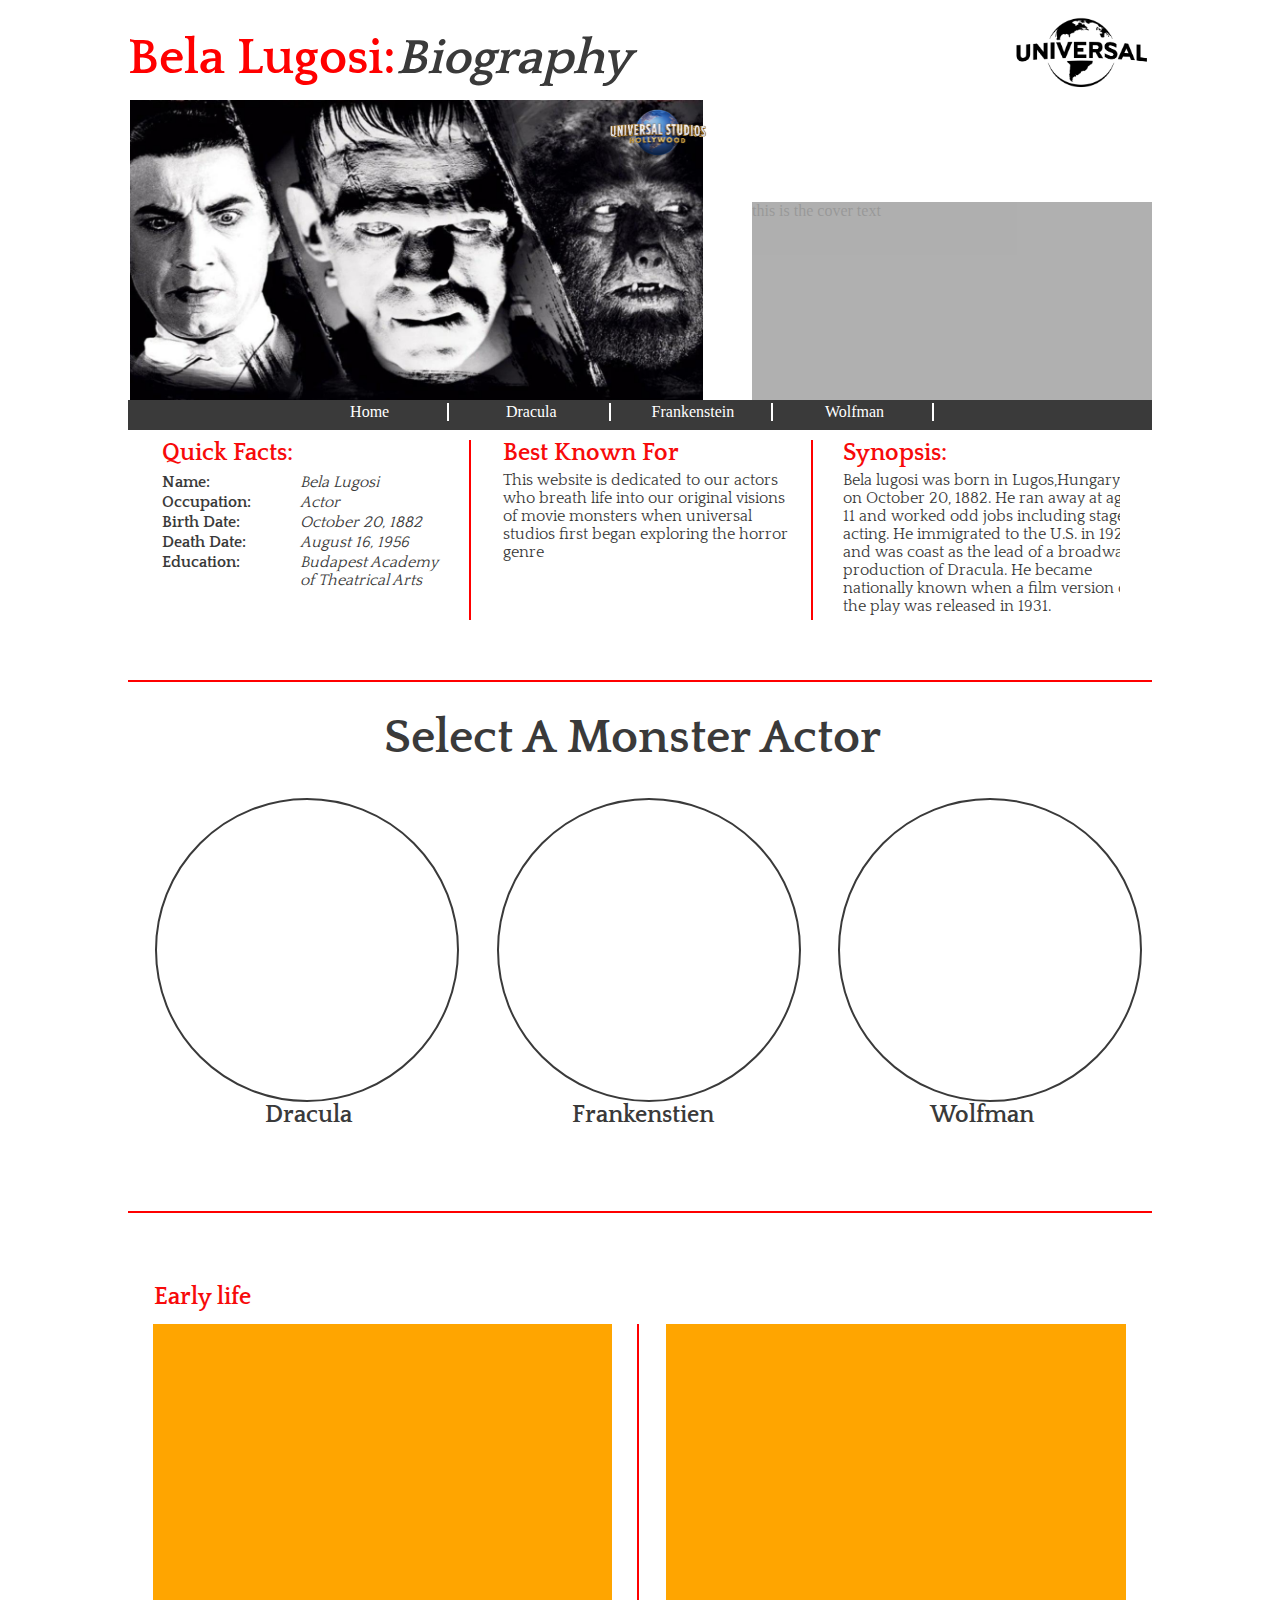
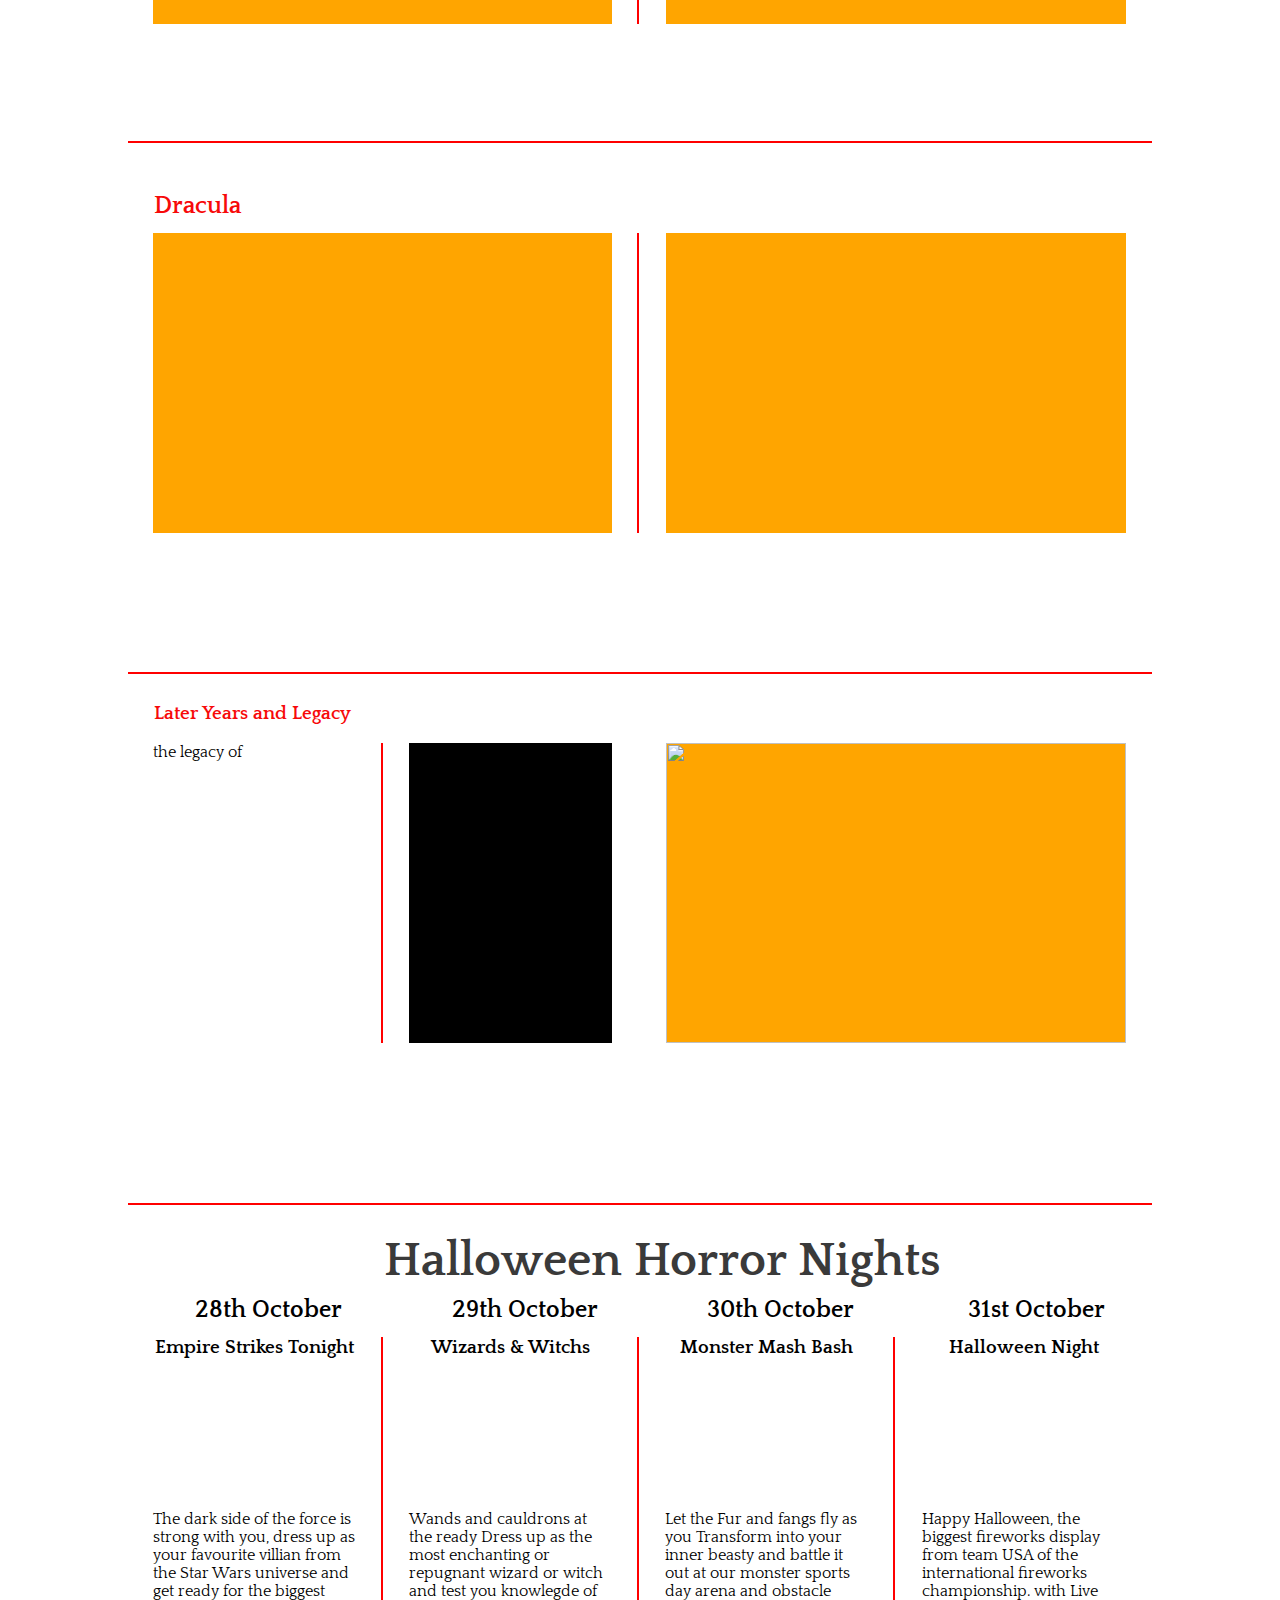
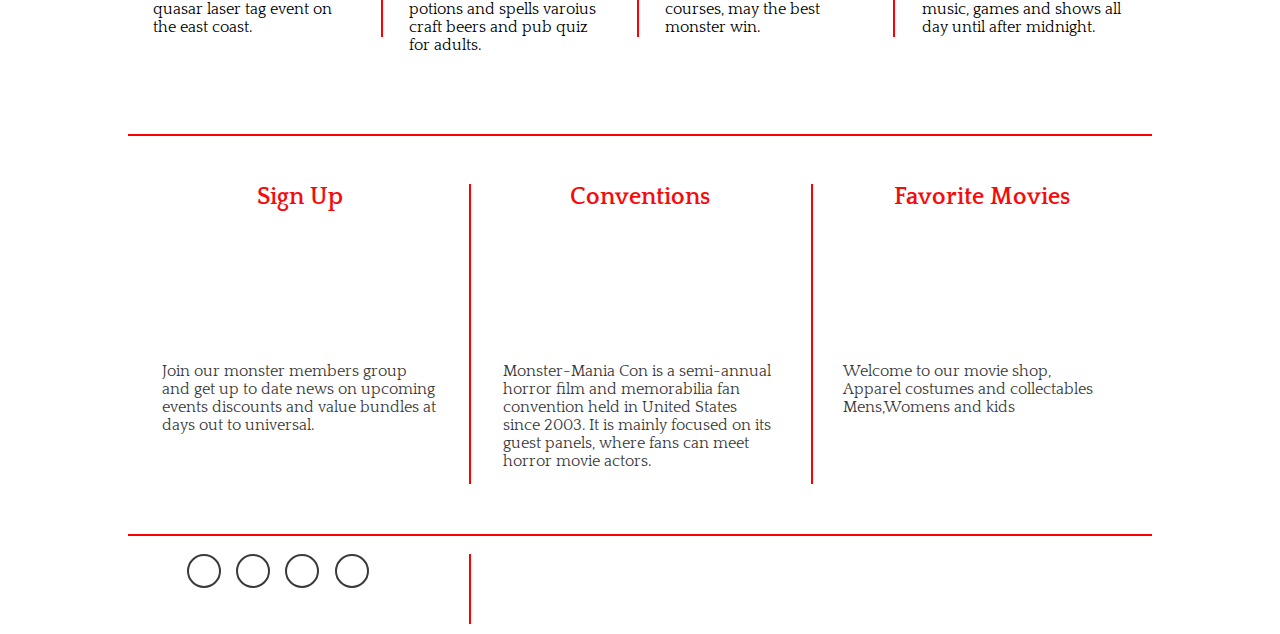
==== commit 3c1b16d3: "add final structure" ====
--- a/drac.html
+++ b/drac.html
@@ -194,7 +194,7 @@
                     <div class="box-container2 red-border3">
                         <div class="box2">
                             <div class="heading-box1">
-                                <h2 class="title-red">later years and legacy </h2>
+                                <h3 class="title-red">Later Years and Legacy </h3>
                             </div>
                             <div class="border-box1 red-border2">
                                 <div class="text-box1">
@@ -209,12 +209,7 @@
                             </div>
                             <div class="border-box1 border-box1none">
                                 <div class="text-box1">
-                                    <div class="side-img"></div>
-                                    <p>Wands and cauldrons at the ready Dress up as 
-                                        the most enchanting or repugnant wizard or witch
-                                        and test you knowlegde of potions and spells 
-                                        varoius craft beers and pub quiz for adults
-                                    </p>
+                                    <div id="side-bela"></div>
                                 </div>
                             </div>
                         </div>
@@ -265,7 +260,7 @@
                                     <p>Wands and cauldrons at the ready Dress up as 
                                         the most enchanting or repugnant wizard or witch
                                         and test you knowlegde of potions and spells 
-                                        varoius craft beers and pub quiz for adults
+                                        varoius craft beers and pub quiz for adults.
                                     </p>
                                 </div>
                             </div>
@@ -282,8 +277,8 @@
                                     </div>
                                     <p>Let the Fur and fangs fly as you Transform into 
                                         your inner beasty and battle it out at our monster
-                                        sports day arena and obstacle courses may the best 
-                                        monster win
+                                        sports day arena and obstacle courses, may the best 
+                                        monster win.
                                     </p>
                                 </div>
                             </div>
@@ -351,7 +346,8 @@
                                             <div class="fan-icon">
                                                 <i id="fan3" class="fa-solid fa-film"></i>
                                             </div>
-                                            <p class="fan-text">Welcome to our movie shop, Apparel costumes and collectables
+                                            <p class="fan-text">Welcome to our movie shop,<br>
+                                                Apparel costumes and collectables
                                                 Mens,Womens and kids
                                             </p>
                                         </div>
@@ -362,7 +358,7 @@
                 </section>
                 <!--footer holds links to social media-->
             <footer>
-                <div class="foot-container red-border1">
+                <div class="foot-container">
                     <div class="foot-box">
                         <div class="foot-left">
                            <div id="contain-left" class="link-container red-border2">
@@ -392,18 +388,17 @@
                             </div>
                         </div>
                     </div>
+                    <!--these boxes are for after the project-->
                 <div class="foot-box">
                         <div class="foot-center">
                             <div class="foot-text1">
-                                Quote
                             </div>
                         </div>
                     </div>
                     <div class="foot-box">
                         <div class="foot-right"> 
-                            <div class="foot-text2 red-border4">
+                            <div class="foot-text2">
                                 <div class="foot-text1">
-                                    Quote
                                 </div>
                             </div>
                         </div>
--- a/assets/css/style.css
+++ b/assets/css/style.css
@@ -246,19 +246,15 @@
     margin:0 10% 0 10%;
     height:300px;
     width:80%;
-    background-color: orange;
 }
 .heading-box2{
     height:40px;
     width:90%;
-    background-color: aliceblue;
     padding-left:5%;
 }
 .border-box2{
     height:300px;
     width:99.5%;
-    background-color: purple;
-
 }
 .border-box2none{
     border: none;
@@ -515,6 +511,12 @@
     height: 300px;    
     width: 90%;
 }
+/*legacy content*/
+#side-bela{
+    height: 100%;
+    width: 100%;
+    background-color: black;
+}
 /* footer section of website*/
 footer{
     float: left;
@@ -638,6 +640,11 @@
     margin: 10px 0 0 0;
 }
 /*horror night icons*/
+.horror-icon{
+    margin: 0 20% 0 20%;
+    height: 152px;
+    width:60%;
+    }
 #star-icon{
     margin: 10% 30% 20% 10%;
     color:#3a3a3a;
@@ -678,12 +685,6 @@
     color:aqua;
     font-size: 130px; 
 }
-.horror-icon{
-    margin: 0 20% 0 20%;
-    height: 152px;
-    width:60%;
-    background-color: #fff;
-    }
 
 /* fan icons*/
 .fan-icon{
@@ -698,7 +699,7 @@
 }
 .fan:hover{
     margin: 0 10% 10% 0;
-    color:red;
+    color:skyblue;
     font-size: 150px;
 }
 #fan2{
@@ -708,7 +709,7 @@
 }
 #fan2:hover{
     margin: 5% 0 0 0;
-    color:red;
+    color:slateblue;
     font-size: 140px;
 }
 #fan3{
@@ -718,7 +719,7 @@
 }
 #fan3:hover{
     margin: 0 0 0 10%;
-    color:red;
+    color:slategray;
     font-size: 150px;
 }
 .fan-text{
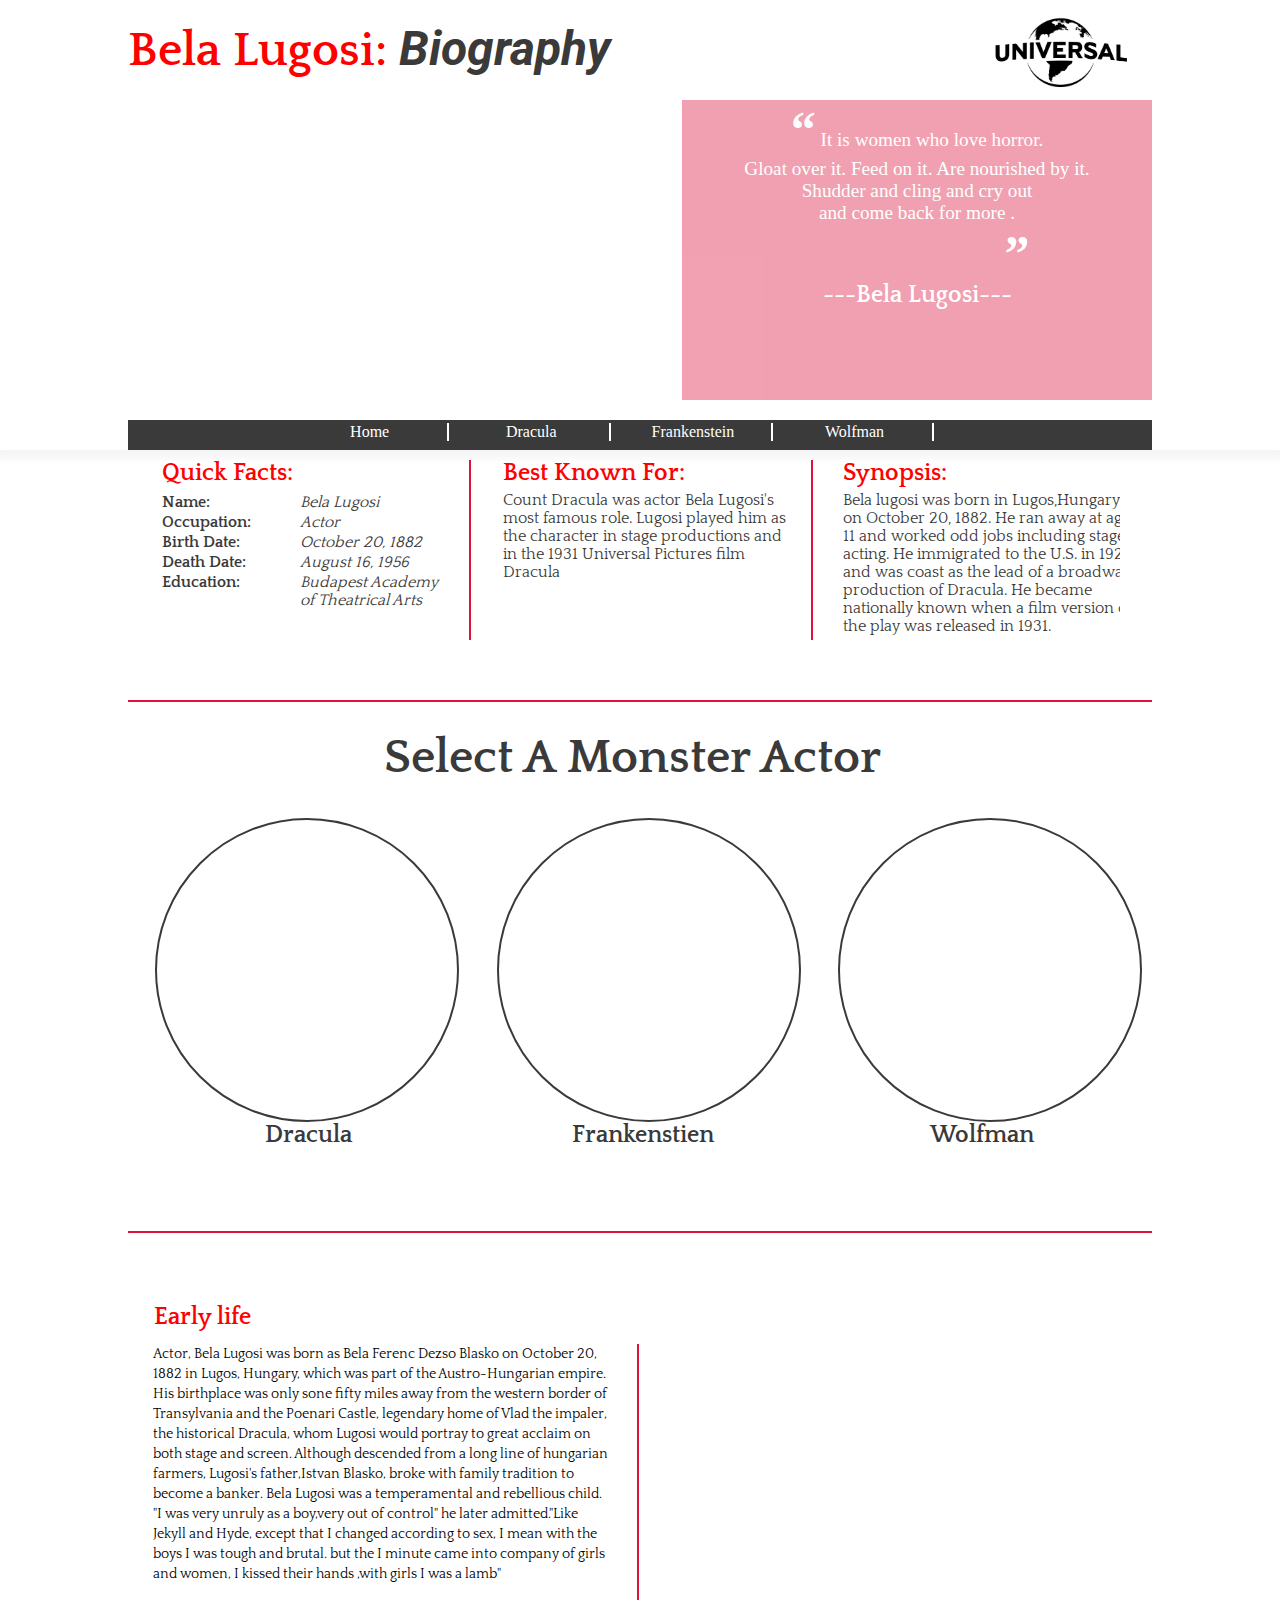
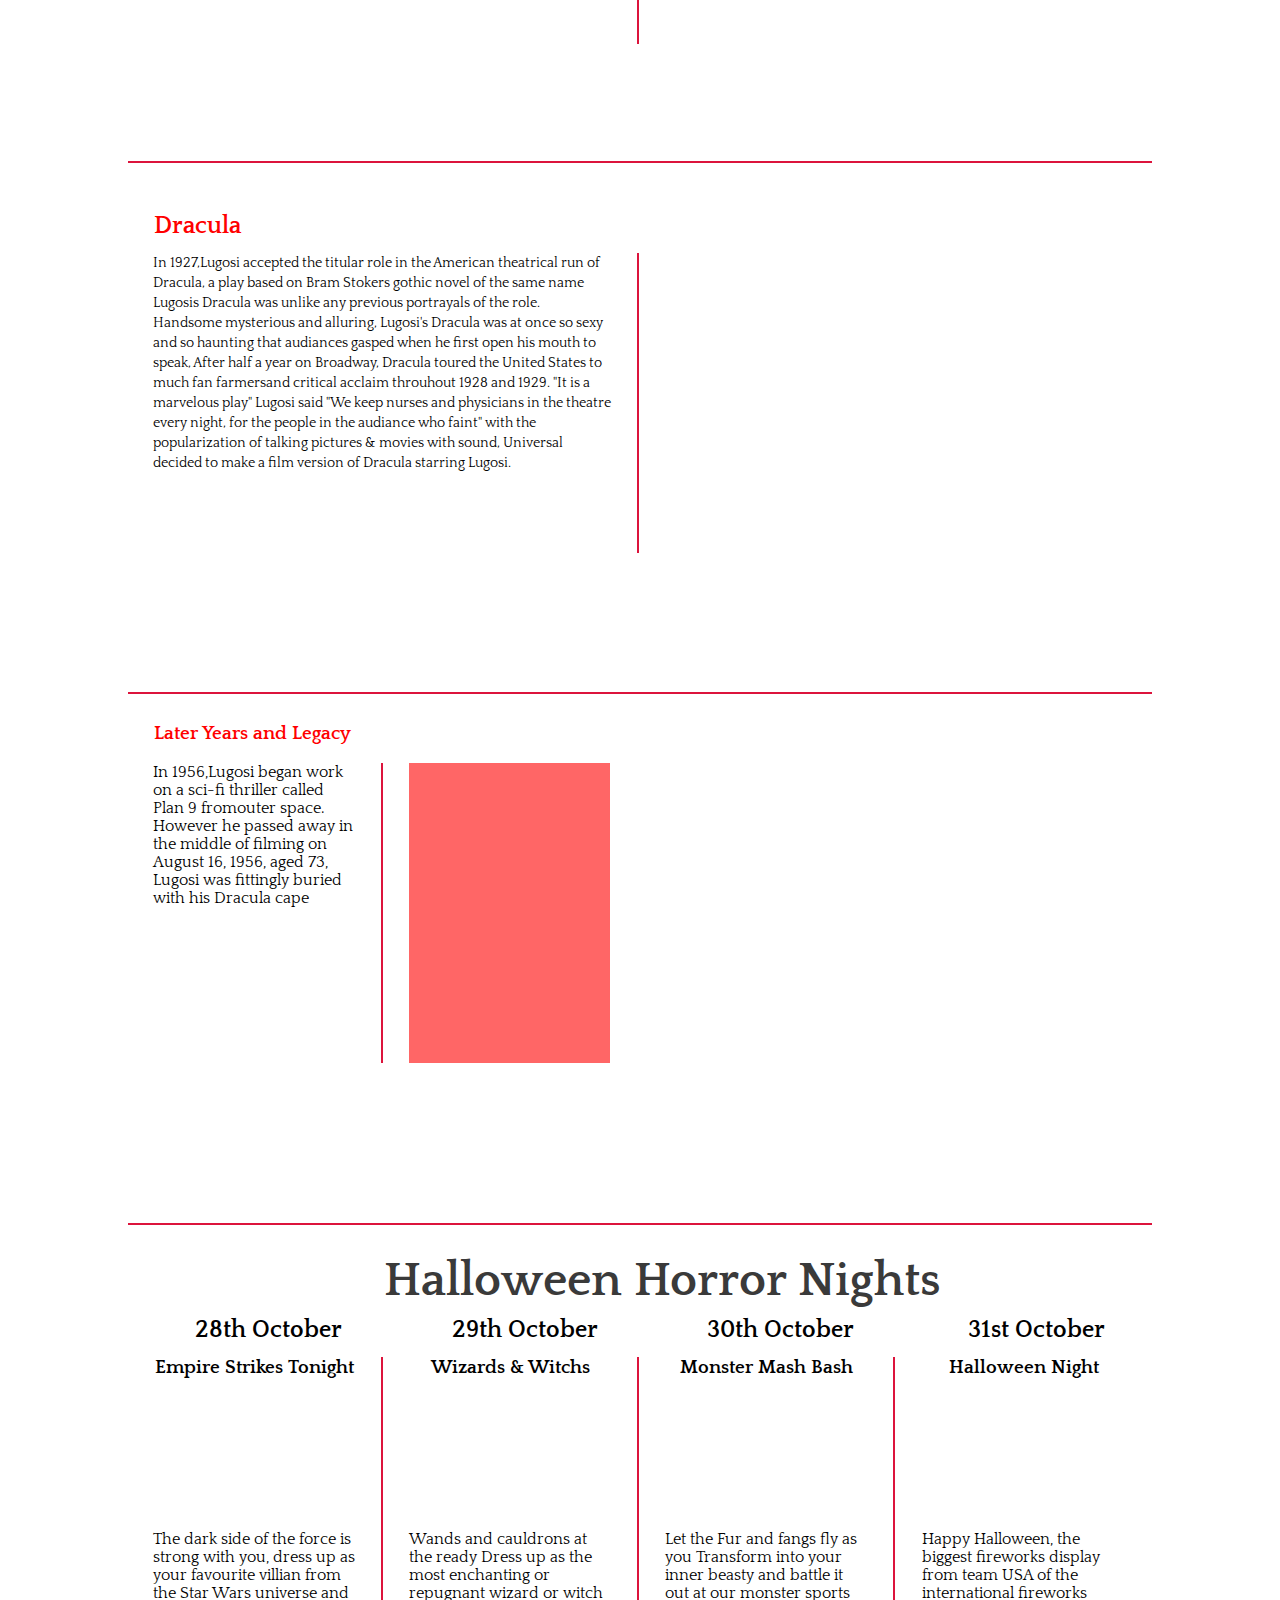
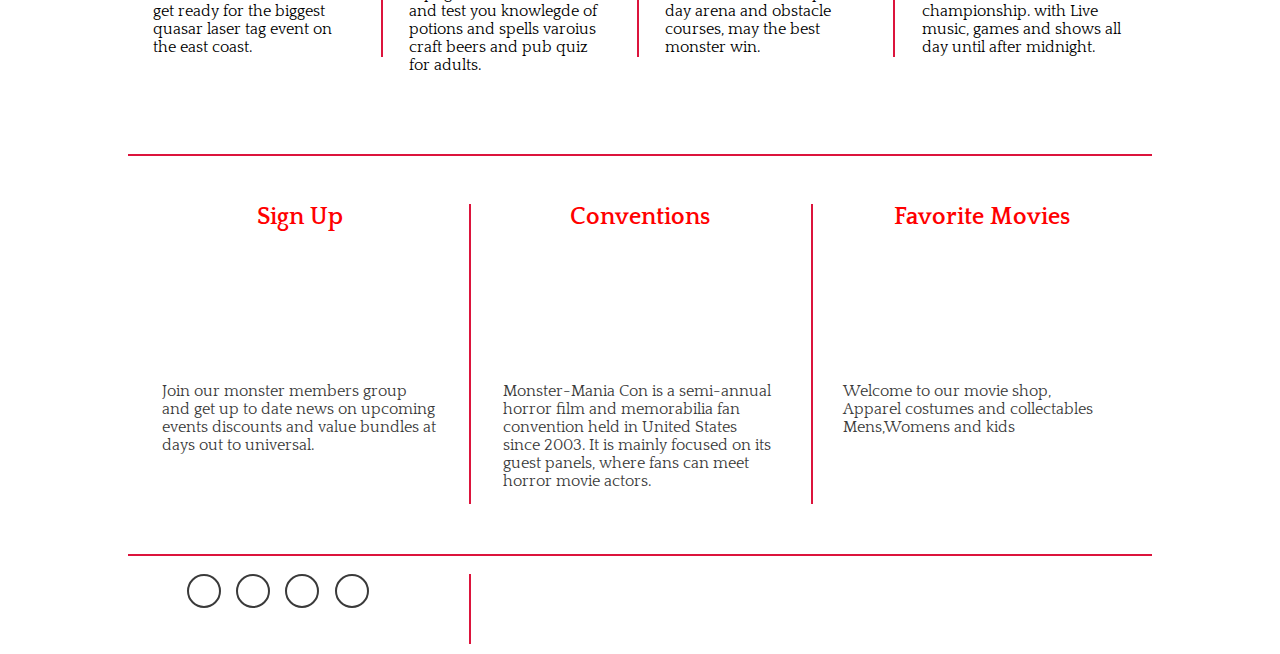
==== commit 33af256f: "fixing minor errors,spacing of content and colors of borders" ====
--- a/drac.html
+++ b/drac.html
@@ -6,7 +6,7 @@
         <meta name="viewport" content="width=device-width, initial-scale=1.0">
         <title>Hollywood Horror History</title>
         <!-- link to stylesheet for this website -->
-        <link rel="stylesheet" type="text/css" href="/assets/css/style.css">
+        <link rel="stylesheet" type="text/css" href="assets/css/style.css">
         <link rel="preconnect" href="https://fonts.googleapis.com">
         <link rel="preconnect" href="https://fonts.gstatic.com" crossorigin>
         <link href="https://fonts.googleapis.com/css2?family=Quattrocento:wght@400;700&family=Roboto:wght@300&display=swap" rel="stylesheet">
@@ -16,24 +16,32 @@
             <!--The main logo is internal link and the uni-logo is an external link -->
             <div class="title-container">
                 <div class="title-box">
-                <h1 class="title" id="bela-title">Bela Lugosi:<em>Biography</em></h1>
+                <h1 class="title" id="bela-title">Bela Lugosi:<em> Biography</em></h1>
                 </div>
                 <div class="logo-container">
-                    <a class="logo1" href="index.html" rel="noopener" alt="site logo of universal studios"
-                    aria-label="opens hollywood horror history main website page">
-                        <img  src="/assets/images/Universal-Logo.png"></a>
+                    <a class="logo1"href="form.html" rel="noopener" alt="site logo of universal studios"
+                        aria-label="Become a member (opens hollywood horror membership page main website page)">
+                        <img  src="assets/images/Universal-Logo.png">
+                    </a>
                 </div>
             </div>
             <!--this will hold the hero image and a transparent panel with relavent information-->
             <div class="hero-container">
                 <div class="hero-box">
                     <div id="hero-image">
-                        <div id="cover">
-                            this is the cover text
+                        <div id="red-cover">
+                            <p class="cover-qoute">
+                                <strong class="cover-mark-top">“</strong>
+                                It is women who love horror.<br>
+                                Gloat over it. Feed on it. Are nourished by it.<br>
+                                Shudder and cling and cry out<br>and come back for more
+                                .<br><strong class="cover-mark-bottom">”</strong>
+                            </p>
+                            <h2 class="cover-sig">---Bela Lugosi---</h2>
                             <div id="universal-hollywood">
                             </div>
                         </div>
-                        <div class="img">
+                        <div class="lugosi">
                             <div class="studios-icon">
                             </div>
                         </div>
@@ -77,10 +85,11 @@
                             <div class="top-content-center">
                                 <div class="top-text-center">
                                    <div class="about-center">
-                                         <h2 class="title-red" >Best Known For</h2>
-                                         <p class="about">This website is dedicated to our actors who breath life into our
-                                             original visions of movie monsters when universal studios first
-                                             began exploring the horror genre
+                                         <h2 class="title-red" >Best Known For:</h2>
+                                         <p class="about">
+                                             Count Dracula was actor Bela Lugosi's most famous
+                                             role. Lugosi played him as the character in stage productions
+                                             and in the 1931 Universal Pictures film Dracula
                                          </p>
                                    </div>
                                 </div>
@@ -114,7 +123,7 @@
                             alt=" black and white circlular image of the actor bela lugosi as dracula"  
                             aria-label="brings you to bela lugosis page">
                             <div class="monster-dracula">
-                                <img src="/assets/images/drac-icon.jpg">
+                                <img src="assets/images/drac-icon.jpg">
                             </div>
                             
                             <h2 class="drac-name">Dracula</h2>
@@ -125,7 +134,7 @@
                                 alt=" black and white circlular image of the actor borris karloff as frankenstien"
                                 aria-label="brings you to borris karloff page">
                                 <div class="monster-frankenstien">
-                                    <img src="/assets/images/frank-icon.jpg">
+                                    <img src="assets/images/frank-icon.jpg">
                                     </div>
                                 <h2 class="frank-name">Frankenstien</h2>
                                 </a>
@@ -135,7 +144,7 @@
                                 alt=" black and white circlular image of the actor lon chaney jr. as wolfman"
                                 aria-label="brings you to lon chaney jr. page">
                                 <div class="monster-wolfman">
-                                    <img src="/assets/images/wolf-icon.jpg">
+                                    <img src="assets/images/wolf-icon.jpg">
                                 </div>
                                 <h2 class="wolf-name">Wolfman</h2>
                             </a>
@@ -151,6 +160,25 @@
                             </div>
                             <div class="border-box2 red-border2">
                                 <div class="text-box2">
+                                    <p class="p-line-space">
+                                        Actor, Bela Lugosi was born as Bela Ferenc
+                                        Dezso Blasko on October 20, 1882 in Lugos,
+                                        Hungary, which was part of the Austro-Hungarian
+                                        empire. His birthplace was only sone fifty miles 
+                                        away from the western border of Transylvania and 
+                                        the Poenari Castle, legendary home of Vlad the impaler,
+                                        the historical Dracula, whom Lugosi would portray to
+                                        great acclaim on both stage and screen. Although descended
+                                        from a long line of hungarian farmers, Lugosi's father,Istvan
+                                        Blasko, broke with family tradition to become a banker.
+                                        Bela Lugosi was a temperamental and rebellious child.
+                                        "I was very unruly as a boy,very out of control" he later
+                                        admitted."Like Jekyll and Hyde, except that I changed 
+                                        according to sex, I mean with the boys I was tough and brutal. but
+                                        the I minute came into company of girls and women, I kissed their hands
+                                        ,with girls I was a lamb"
+
+                                    </p>
                                 </div>
                             </div>
                         </div>
@@ -159,7 +187,9 @@
                                 <h2 class="hide">image of young actor</h2>
                             </div>
                             <div class="border-box2none">
-                                <div class="text-box2">
+                                <div class="text-box2 pic-border">
+                                    <div id="bela-pic1">
+                                    </div>
                                 </div>
                             </div>
                         </div>
@@ -174,6 +204,23 @@
                             </div>
                             <div class="border-box2 red-border2">
                                 <div class="text-box2">
+                                    <p class="p-line-space">
+                                        In 1927,Lugosi accepted the titular role in the 
+                                        American theatrical run of Dracula, a play based on 
+                                        Bram Stokers gothic novel of the same name 
+                                        Lugosis Dracula was unlike any previous portrayals
+                                        of the role. Handsome mysterious and alluring, Lugosi's 
+                                        Dracula was at once so sexy and so haunting that audiances
+                                        gasped when he first open his mouth to speak, After half a
+                                        year on Broadway, Dracula toured the United States to much
+                                        fan farmersand critical acclaim throuhout 1928 and 1929.
+                                        "It is a marvelous play" Lugosi said "We keep nurses and physicians
+                                        in the theatre every night, for the people in the audiance who faint"
+                                        with the popularization of talking pictures & movies with sound, Universal 
+                                        decided to make a film version of Dracula starring Lugosi.
+                            
+
+                                    </p>
                                 </div>
                             </div>
                         </div>
@@ -182,7 +229,8 @@
                                 <h2 class="hide">Image of actor as monster</h2>
                             </div>
                             <div class="border-box2none">
-                                <div class="text-box2">
+                                <div class="text-box2 pic-border">
+                                    <div id="bela-pic2"></div>
                                 </div>
                             </div>
                         </div>
@@ -198,8 +246,9 @@
                             </div>
                             <div class="border-box1 red-border2">
                                 <div class="text-box1">
-                                    <p>the legacy of
-                                    </p>
+                                    <p>In 1956,Lugosi began work on a sci-fi thriller called Plan 9 fromouter space.</p>
+                                    <p>However he passed away in the middle of filming on August 16, 1956, aged 73,
+                                    Lugosi was fittingly buried with his Dracula cape</p>
                                 </div>
                             </div>
                         </div>
@@ -208,8 +257,9 @@
                                 <h2 class="hide">29th October</h2>
                             </div>
                             <div class="border-box1 border-box1none">
-                                <div class="text-box1">
-                                    <div id="side-bela"></div>
+                                <div class="text-box1 pic-border">
+                                    <div id="fade-red"></div>
+                                    <div id="bela-pic3"></div>
                                 </div>
                             </div>
                         </div>
@@ -219,7 +269,8 @@
                             </div>
                             <div class="border-box2none">
                                 <div class="text-box2">
-                                    <img style="height: 100%; width:100%; background-size:contain;" src="https://i.ytimg.com/an_webp/jf2IhYToDY4/mqdefault_6s.webp?du=3000&sqp=CKyf9JAG&rs=AOn4CLAyRFCtdks-sRzc4jAOkzItlmOQsA">
+                                    <!--This video is originally from youtube-->
+                                   <iframe width="485" height="300" src="https://www.youtube.com/embed/IVPxAgy7lBA" title="YouTube video player" frameborder="0" allow="accelerometer; autoplay; clipboard-write; encrypted-media; gyroscope; picture-in-picture" allowfullscreen></iframe>
                                 </div>
                             </div>
                         </div>
@@ -312,7 +363,10 @@
                                     <div class="content-left">
                                         <h2 class="mini-titles title-red">Sign Up</h2>
                                         <div class="fan-icon">
-                                        <i class="fa-solid fa-id-card fan"></i>
+                                            <a href="form.html" rel="noopener" alt="site logo of universal studios"
+                                            aria-label="opens hollywood horror history main website page">
+                                                <i class="fa-solid fa-id-card fan"></i>
+                                            </a>
                                         </div>
                                         <p>Join our monster members group and get up to date news on upcoming events
                                             discounts and value bundles at days out to universal.
--- a/assets/css/style.css
+++ b/assets/css/style.css
@@ -3,6 +3,12 @@
     padding: 0;
     border:none;
 }
+body{
+    background-image: url(https://cdn.shopify.com/s/files/1/2690/5604/products/Screenshot2021-06-07at14.07.54_2048x.png?v=1623071288);
+    background-size: cover;
+    background-repeat: no-repeat;
+    box-shadow: 0 0 8px 8px whitesmoke;
+}
 h2, h3{
     font-family: 'Quattrocento', serif; 
 }
@@ -11,6 +17,7 @@
     width: 100%;
     height:400px;
     padding:0;
+    margin: 0 0 20px 0;
 }
 /* header content */
 /* main title of the page and thier alternatives*/
@@ -26,16 +33,19 @@
 .title-box{
     float: left;
     height:100px;
-    width:60%;
+    width:58%;
 }
 .title{
+    position:relative;
+    top:-10px;
    font-family: 'Quattrocento', serif;
    font-weight: bold;
-   font-size: 50px;
+   font-size: 300%;
    padding: 5% 0 0 0;
    color:#3a3a3a;
 }
 .title em{
+    font-family: 'Roboto', sans-serif;
     color:#3a3a3a;
 }
 #bela-title{
@@ -46,6 +56,9 @@
 }
 #lon-title{
     color:orange;
+}
+#form-title{
+    color:aqua;
 }
 /* This is the logo section */
 .logo-container{
@@ -77,12 +90,45 @@
 }
 #cover{
     color: black;
-    margin: 10% 0 0 0;
+    margin: 0 0 0 0;
     float: right;
-    height: 200px;
-    width:400px;
-    background-color:#3a3a3a;
+    height: 800px;
+    width:470px;
+}
+#red-cover{
+    color:#fff;
+    margin: 0 0 0 0;
+    float: right;
+    height: 800px;
+    width:470px;
+    background-color:crimson;
     opacity: 40%;
+}
+#green-cover{
+    color:#fff;
+    margin: 0 0 0 0;
+    float: right;
+    height: 800px;
+    width:470px;
+    background-color:green;
+    opacity: 40%;
+}
+#form-cover{
+    color:#fff;
+    margin: 0 0 0 0;
+    float: right;
+    height: 800px;
+    width:470px;
+    background-color:black;
+    opacity: 100%;
+}
+#orange-cover{
+    color:#fff;
+    float: right;
+    height: 800px;
+    width:470px;
+    background-color:orange;
+    opacity: 60%;
 }
 #universal-hollywood{
     height: 100px;
@@ -94,8 +140,32 @@
     width: 100%;
 }
 .img{
-    background-image: url(/assets/images/universal-classic-monsters-index.jpg);
-    background-size:contain;
+    background-image: url(https://craiggalordev.github.io/first_project/assets/images/universal-classic-monsters-index.jpg);
+    background-size:50%;
+    background-position: 2px;
+    background-repeat: no-repeat;
+    height:300px;
+    width:1200px;
+}
+.lugosi{
+    background-image: url(https://craiggalordev.github.io/first_project/assets/images/bela-header.webp);
+    background-size:50%;
+    background-position: 2px;
+    background-repeat: no-repeat;
+    height:300px;
+    width:1200px;
+}
+.karloff{
+    background-image: url(https://craiggalordev.github.io/first_project/assets/images/Boris_Karloff.jpg);
+    background-size:50%;
+    background-position: 2px;
+    background-repeat: no-repeat;
+    height:300px;
+    width:1200px;
+}
+.chaney{
+    background-image: url(https://craiggalordev.github.io/first_project/assets/images/lon-chaney.jpg);
+    background-size:50%;
     background-position: 2px;
     background-repeat: no-repeat;
     height:300px;
@@ -105,13 +175,13 @@
     margin: 0 0 0 40%;
     height: 80px;
     width: 100px;
-    background-image: url(/assets/images/ush-header-logo-b.webp);
+    background-image: url(https://craiggalordev.github.io/first_project/assets/images/ush-header-logo-b.webp);
     background-size: contain ;
     background-repeat: no-repeat;
 }
 /* main navigation for website */
 nav{
-    margin: 0 0 0 10%;
+    margin: 0 10px 0 10%;
     height:30px;
     width:80%;
     background-color: #3a3a3a;
@@ -224,12 +294,6 @@
     height: 400px;
     width: 50%;
 }
-.video{
-    margin: 0 0 0 0;
-    float: left; 
-    height: 400px;
-    width: 50%;
-}
 .heading-box1{
     height:40px;
     width:90%;
@@ -263,7 +327,6 @@
     margin:0 0 0 5%;
     height:300px;
     width:90%;
-    background-color: orange;
 }
 /* this box is for video media*/
 /* About section columns*/
@@ -735,14 +798,24 @@
     color:crimson;
 }
 .boris-titles{
-    color:green;
+    color:lime;
 }
 .lon-titles{
     color:orangered;
 }
+.title-grey{
+    color:#3a3a3a;
+    }
 .title-red{
-color:rgb(247, 10, 10);
-}
+color:rgb(255, 0, 0);
+}
+.title-green{
+    color:lime;
+}
+.title-orange{
+    color:orange;
+}
+
 /* this keeps the heading spacing but hides unwanted text*/
 .hide{
     color: transparent;
@@ -757,23 +830,283 @@
 .no-border{
 border: none;
 }
-.red-border{
-    border-color: 2px solid rgb(247, 10, 10);
-}
-.green-border{
-    border-color: 2px solid green;
-}
-.orange-border{
-    border-color: 2px solid orangered;
+.grey-border1{
+    border-top: 2px solid #3a3a3a;
+}
+.grey-border2{
+    border-right: 2px solid #3a3a3a;
+}
+.grey-border3{
+    border-bottom: 2px solid #3a3a3a;
+}
+.grey-border4{
+    border-left: 2px solid #3a3a3a;
 }
 .red-border1{
-    border-top: 2px solid red;
+    border-top: 2px solid crimson;
 }
 .red-border2{
-    border-right: 2px solid red;
+    border-right: 2px solid crimson;
 }
 .red-border3{
-    border-bottom: 2px solid red;
+    border-bottom: 2px solid crimson;
 }
 .red-border4{
-    border-left: 2px solid red;}+    border-left: 2px solid crimson;
+}
+.green-border1{
+    border-top: 2px solid green;
+}
+.green-border2{
+    border-right: 2px solid green;
+}
+.green-border3{
+    border-bottom: 2px solid green;
+}
+.green-border4{
+    border-left: 2px solid green;
+}
+.orange-border1{
+    border-top: 2px solid rgb(255, 166, 0);
+}
+.orange-border2{
+    border-right: 2px solid rgb(255, 166, 0);
+}
+.orange-border3{
+    border-bottom: 2px solid rgb(255, 166, 0);
+}
+.orange-border4{
+    border-left: 2px solid rgb(255, 166, 0);
+}
+    /*images for website*/
+.pic-border{
+    overflow: hidden;
+            }
+#bela-pic1{
+background-image: url(https://craiggalordev.github.io/first_project/assets/images/bela-pic1.jpg);
+background-repeat: no-repeat;
+background-size:contain;
+margin: -12% 0 0 0;
+height:265%;
+width:100%;
+}
+#bela-pic2{
+background-image: url(https://craiggalordev.github.io/first_project/assets/images/bela-pic2.png);
+background-size:contain;
+background-repeat: no-repeat;
+height:130%;
+width:110%;
+}
+#bela-pic3{
+    background-image: url(https://craiggalordev.github.io/first_project/assets/images/bela-pic3.jpg);
+    background-size:contain;
+    background-repeat: no-repeat;
+    height:110%;
+    width:100%;
+    }
+#fade-red{
+    float: left;
+    height: 100%;
+    width: 99%;
+    background-color:red;
+    opacity: 60%;
+}
+#fade-red:hover{
+    background-color:red;
+    opacity: 0%;
+}
+#boris-pic1{
+    background-image: url(https://craiggalordev.github.io/first_project/assets/images/boris-pic2alpha.jpg);
+    background-size:contain;
+    float: left;
+    background-repeat: no-repeat;
+    margin: 0 0 0 0;
+    height:140%;
+    width:50%;
+}
+#boris-pic4{
+    background-image: url(https://craiggalordev.github.io/first_project/assets/images/boris-pic1.jpg);
+    background-size: contain;
+    float: right;
+    background-repeat: no-repeat;
+    margin: 0 0 0 0;
+    height:130%;
+    width:50%;
+}
+#boris-pic2{
+    background-image: url(https://craiggalordev.github.io/first_project/assets/images/boris-pic2.jpg);
+    background-size:contain;
+    background-repeat: no-repeat;
+    margin: -17% 0 0 -2%;
+    height:210%;
+    width:180%;
+}
+#boris-pic3{
+    background-image: url(https://craiggalordev.github.io/first_project/assets/images/boris-pic3.jpg);
+    background-repeat: no-repeat;
+    background-size: contain;
+    height:102%;
+    width:108%;
+}
+#fade-green{
+    float: left;
+    height: 100%;
+    width: 100%;
+    background-color:lime;
+    opacity: 50%;
+}
+#fade-green:hover{
+    background-color: lime;
+    opacity: 0%;
+}
+#chaney-pic1{
+    background-image: url(https://craiggalordev.github.io/first_project/assets/images/chaney-pic1.jpg);
+    background-size:contain;
+    background-repeat: no-repeat;
+    margin: 0 0 0 0;
+    height:205%;
+    width:100%;
+    overflow: hidden;
+    }
+#chaney-pic2{
+    background-image: url(https://craiggalordev.github.io/first_project/assets/images/chaney-pic2.jpg);
+    background-size:contain;
+    background-repeat: no-repeat;
+    margin: 0 0 0 0;
+    height:130%;
+    width:100%;
+    }
+#chaney-pic3{
+    background-image: url(https://craiggalordev.github.io/first_project/assets/images/chaney-pic3.jpg);
+    background-repeat: no-repeat;
+    background-size: contain;
+    height:119%;
+    width:110%;
+    }
+#fade-orange{
+    float: left;
+    height: 100%;
+    width: 100%;
+    background-color: orange;
+    opacity: 60%;
+}
+#fade-orange:hover{
+    background-color: orange;
+    opacity: 0%;
+}/*media videos*/
+.video{
+    margin: 0 0 0 0;
+    float: left; 
+    height: 400px;
+    width: 50%;
+}
+#opening-video{
+    width:485px;
+    height:300px;
+}
+/*paragraph spacing and styling*/ 
+.p-line-space{
+    font-size: 14px;
+    line-height: 20px;
+    margin: 0 0 6px 0;
+}
+/*Cover styling*/
+.cover-qoute{
+    text-align: center;;
+    font-size:larger;
+}
+.cover-mark-top{
+    font-size: 50px;
+}
+.cover-mark-bottom{
+    margin: 0 0 0 200px;
+    font-size: 50px;
+}
+.cover-sig{
+    text-align: center;
+}
+/* this is the form section*/
+.form-img{
+    background-image: url(https://craiggalordev.github.io/first_project/assets/images/hhn-logo-Large.png);
+    background-size:40%;
+    background-color: black;
+    background-position: 2px;
+    background-repeat: no-repeat;
+    height:300px;
+    width:1200px;
+}
+.signup-form{
+    width: 100%;
+    height:100% ;
+    padding: 30px;
+    opacity: 100%;
+}
+label{
+    margin: 10px 20px 10px 0;
+    height:20px;
+    width: 10%;
+    clear:right;
+}
+input{
+    color:#fff;
+    background:transparent;
+    margin: 10px 50px 10px 0;
+    height:22px;
+    width: 60%;
+    clear:right;
+    border: 2px solid #fff;
+}
+.text-input:hover{
+    border: 2px solid aqua;
+}
+#fname{
+    margin: 10px 50px 10px 10px;
+}
+#lname{
+    margin: 10px 50px 10px 11px;
+}
+#email{
+    margin:10px 50px 10px 7px;
+}
+#submit{
+    color: #000;
+    background-color: #fff;
+    width: 85%;
+    margin:10px 0px 10px 0px;
+}
+#submit:hover{
+    color:#3a3a3a;
+    background-color:aqua;
+}
+#form-title{
+    color: aqua;
+    margin:10px 60px 10px 0px;
+    text-align: center;
+}
+/*media screen size alterations*/
+@media (max-width: 951px) {
+    .title-container{
+        height:85px;
+        width:80%;
+        margin: 0 0 0 10%;
+        padding: 0;
+    }
+    .title-box{
+        float: left;
+        height:100px;
+        width:60%;
+    }
+    .title{
+       font-size: 36px;
+       padding: 20px 0 0 0;
+       
+    }
+    .img{
+        margin: 0 0 0 -23%;
+    }
+    .about{
+        font-size: 16px;
+    }
+    
+    
+}